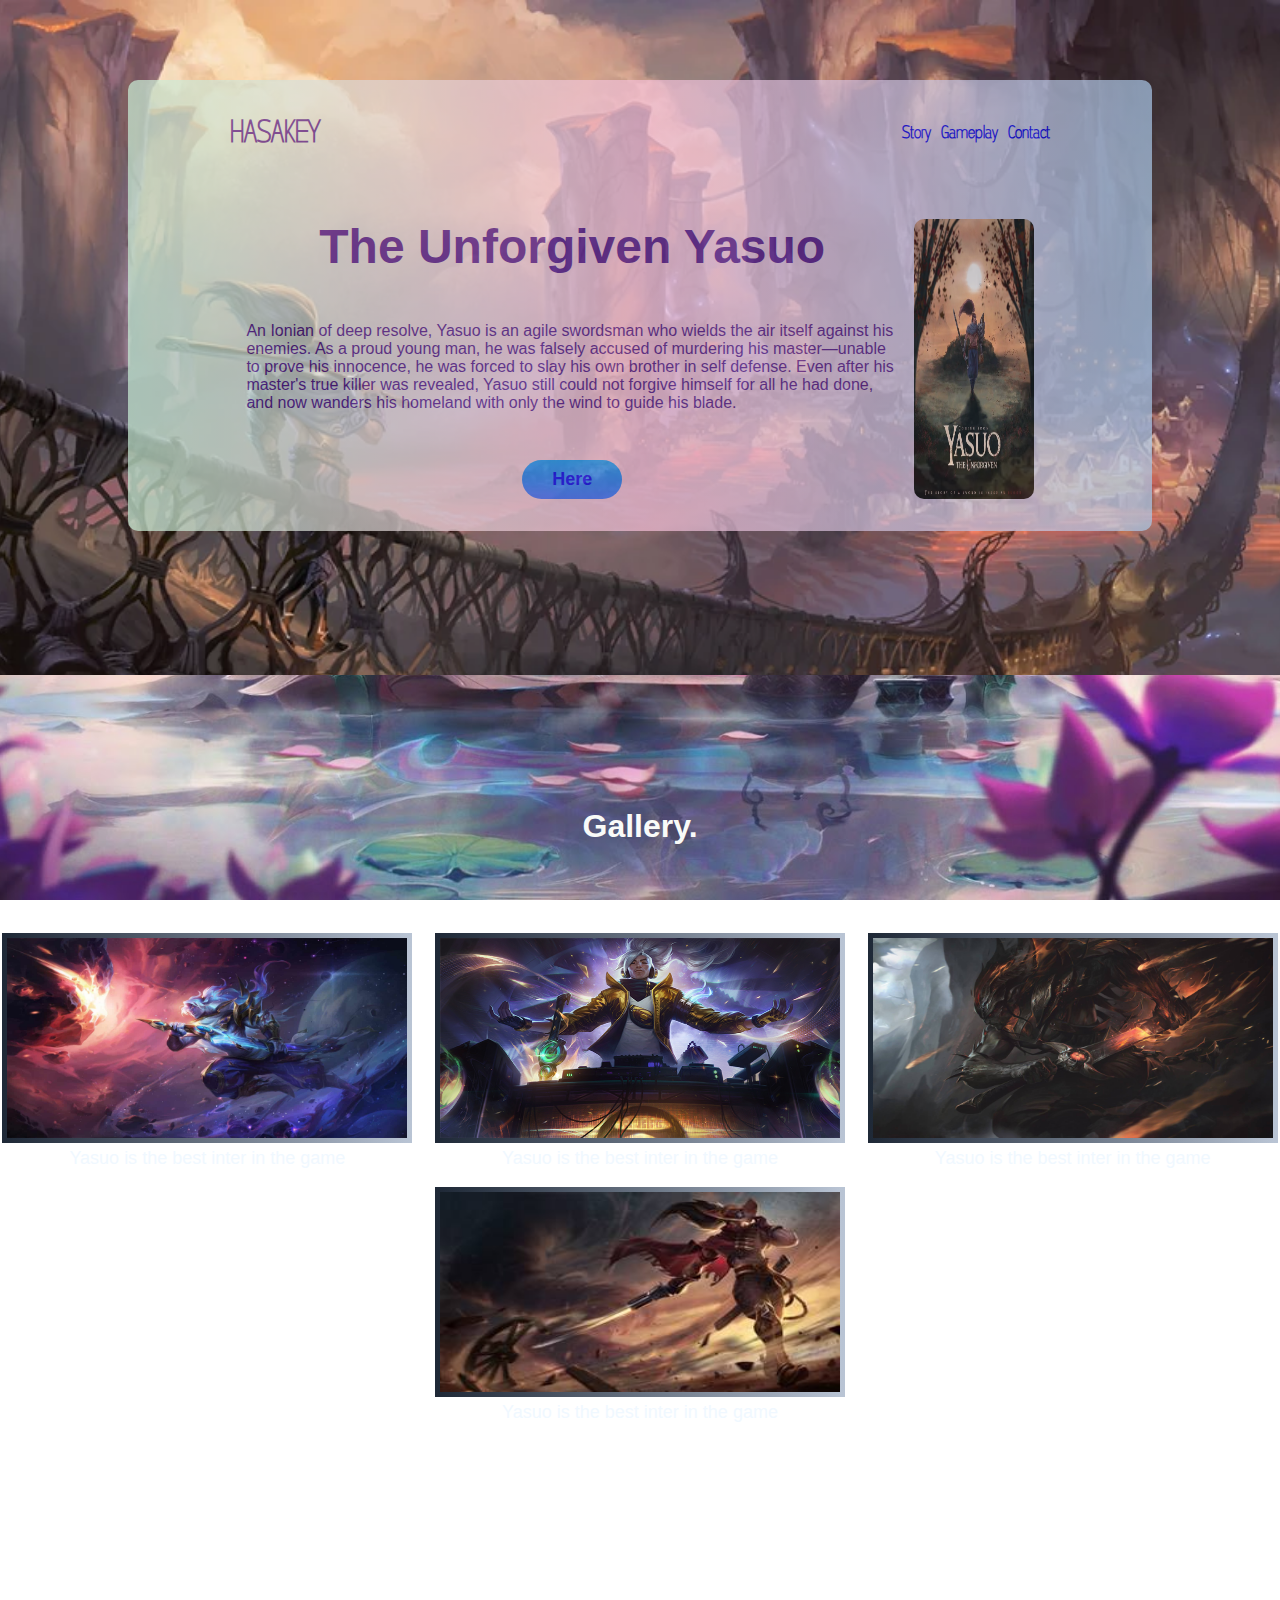
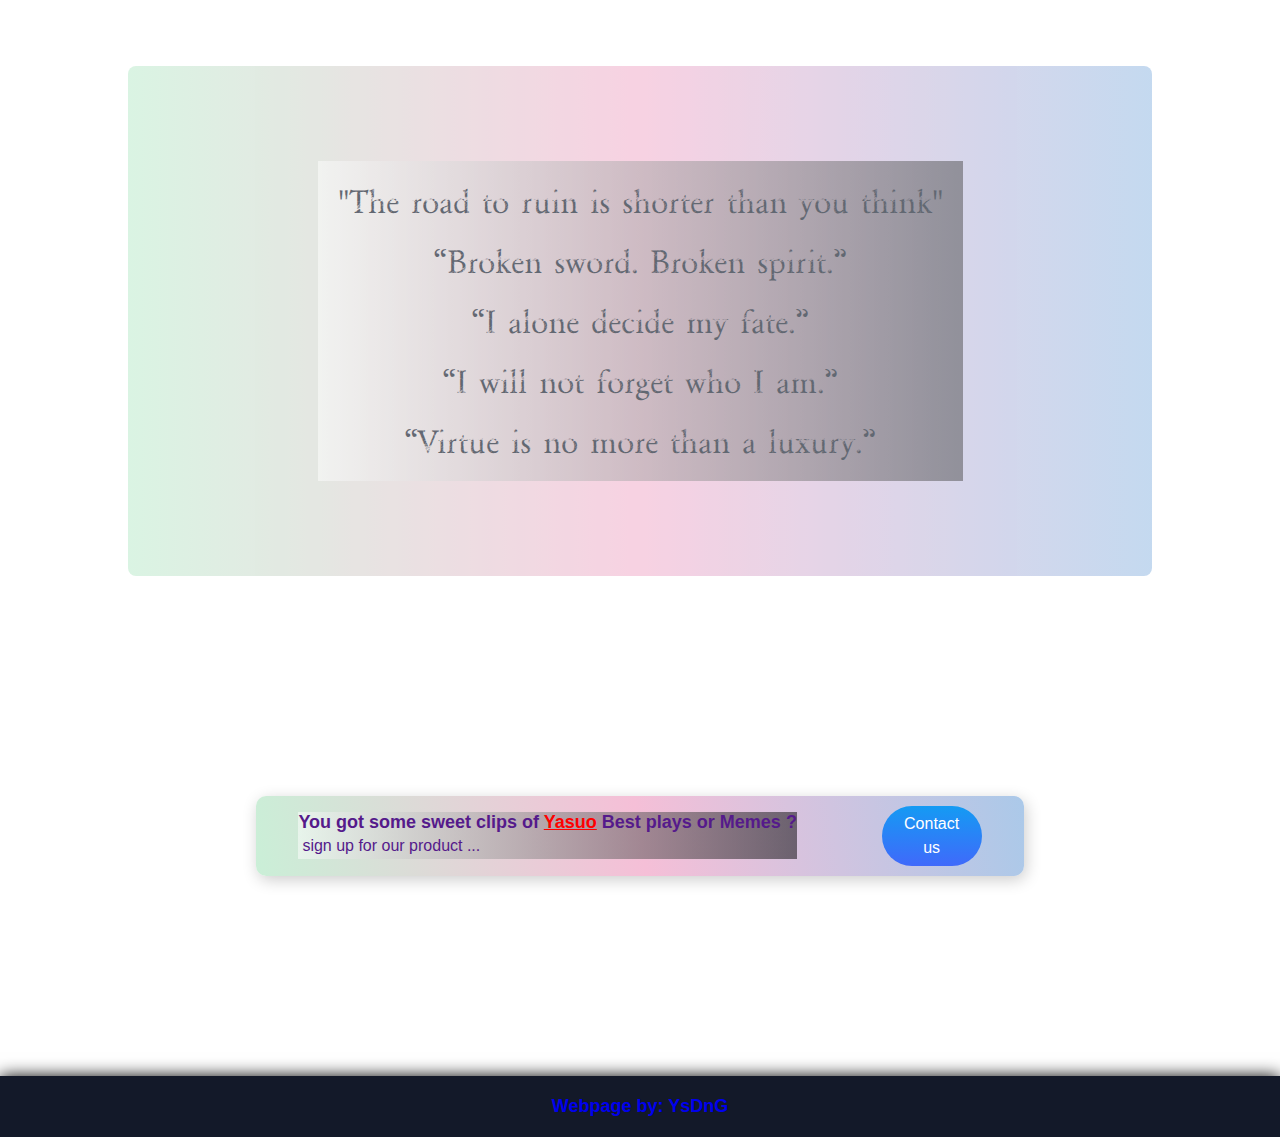
==== index.html @ 49e8eb2d "Create the a page for the best inting champ !  Changes to be committed: 	new file:   Img/006f8wK2gy1" ====
<!DOCTYPE html>
<html lang="eng">
    <head>
        <meta charset="UTF8">
        <title>  HasAKey </title>
        <meta name="viewport" content="width=device-width, initial-scale=1.0"> 
        <link rel="stylesheet" href="style.css">
        <link rel="icon" type="image/png" sizes="16x16" href="./Logo/katana.png">
    </head>
    <body>
        <header>
            <div class="headerTop">
                <h1> HASAKEY </h1>
                <ul>
                    <li><a href="#" class="link"> Story </a></li>
                    <li><a href="#" class="link"> Gameplay</a></li>
                    <li><a href="#" class="link"> Contact</a></li>
                </ul>
            </div>

            <div class="headerContent">
                <div class="section">
                    <h1> The Unforgiven Yasuo</h1>
                    <p> An Ionian of deep resolve, Yasuo is an agile swordsman who wields the air itself against his enemies. As a proud young man, he was falsely accused of murdering his master—unable to prove his innocence, he was forced to slay his own brother in self defense. Even after his master's true killer was revealed, Yasuo still could not forgive himself for all he had done, and now wanders his homeland with only the wind to guide his blade.
                    </p>
                    <button> <a href="https://www.youtube.com/watch?v=GRO9xwdnfjw&ab_channel=K13Entertainment">Here</a> </button>
                </div>
                
                <div class="aside"> 
                    
                    <img class="placeholderImg"src="./Img/placeholder.jpg"/>
                </div>
            </div>

        </header>
            <div class="content-top">
                <h1> Gallery. </h1>
                <div class="content-list">
                    <div class="content-top-img">
                        <img src="./Img/lor-skin-yasuo-cosmique.jpg"/>
                        <p>Yasuo is the best inter in the game</p>
                    </div>
                    <div class="content-top-img">
                        <img src="./Img/riot-games-collab-skin-yasuo-jeu-video-vonguru.webp"/>
                        <p>Yasuo is the best inter in the game</p>
                    </div>
                    <div class="content-top-img">
                        <img src="./Img/yasuo-night.jpg">
                        <p>Yasuo is the best inter in the game</p>
                    </div>
                    <div class="content-top-img">
                        <img src="./Img/Yasuo_1.jpg"/>
                        <p>Yasuo is the best inter in the game</p>
                    </div>
                </div>
            </div>
                <div class="quote">
                    <div class="yasuo-quote"> 
                     <p>"The road to ruin is shorter than you think"</p>
                        <p> “Broken sword. Broken spirit.”</p>
                        <p>“I alone decide my fate.”</p>
                        <p>“I will not forget who I am.”</p>
                        <p>“Virtue is no more than a luxury.”</p>
                    </div>
                    
                </div>

                <div class="content-bot">
                    <div class="content-bot-text">
                        <h3> You got some sweet clips of <span style="text-decoration:underline;font-weight: bold; color: red;">Yasuo</span> Best plays or Memes ?</h3>
                        <p> 
                            sign up for our product ...
                        </p>
                    </div>
                        <button> Contact us </button>
                </div>

            
         
        
    </body>

    <footer>
        <div class="footerLayer">
            <div class="footerLayerBg">
                <a class="footerLayerAuthor" href="https://github.com/YsDnG/Reproduct_page_exercise" target="_blank">
                    Webpage by: YsDnG
                </a>
            </div>
        </div>

    </footer>
</html>
---- style.css ----
@font-face {
    font-family: night;
    src: url("./font/webfontkit-20221012-122135/nightmarepills-bv2w-webfont.woff");
    
}
@font-face {
    font-family: cutive;
    src: url("./font/Cutive/Cutive-Regular.ttf");
}

@font-face {
    font-family: moralist;
    src: url("./font/moralist-sans-cdnfonts/Moralist\ Sans.otf");
}
body{
    min-height: 100vh;
    font-family:Verdana, Geneva, Tahoma, sans-serif;
    margin: 0;
    padding: 0;
    background-position: top;
    background-image: url('./Img/Ionia_LoR_Background');
    background-size: cover;
    object-fit: cover;
    background-attachment: fixed;  
    display: flex;
    flex-direction: column;
    align-items: center;
    z-index: -2;
    color: rgb(85,26,139);
   
}
header{
        margin-bottom: 9em;
        background-image: linear-gradient(90deg, rgb(202, 239, 215) 0%, rgb(245, 191, 215) 50%, rgb(171, 201, 233) 100%);
        width: 80%;
        margin-top: 5em;
        opacity: 0.7;
        border-radius: 10px;
    
}
.placeholderImg
{
    border-radius: 10px;
}

.headerTop
{
    display: flex ;
    flex: 1;
    align-items: center;
    justify-content: space-between;
    padding: 16px 10%;
    font-family: moralist ;
    
}
.headerTop h1 {
    font-size: 32px;
    font-weight: bold;
    
    
}
h3{
    font-size: 18px;
    font-weight:bold;
   
    margin: 0;
    
}
p{
    margin: 0;

}

.headerContent{
    display: flex ;
    gap: 16px;
    padding: 16px 10%;
    margin: 16px;

    }
.headerContent h1{
   
    font-size: 48px;
    font-weight: bold;
    margin: 0;
   
  

}    
.headerContent p{
    margin: 0;
}
.section {
    display: flex;
    flex-direction: column;
    gap: 3em;
    justify-content: center;
    align-items: center;
   
}
.headerContent *{
    flex: auto;
}
.aside{
    display: flex;
    justify-content: center;
   

}
.headerImg{
    width: 100%;
    height: 100%; 
    object-fit: contain;
    

}

ul {
    display: flex;
    gap: 10px;
}

 li{
    list-style-type: none;
}

 a{
    font-size: 18px;
    text-decoration: none;
    font-weight: 700;
}
.headerTop a:hover{
    padding: 10px;
    background-color: aliceblue;
    border: 1px solid black;
    border-radius: 25%
}

    button{
      flex-grow: 0;
      flex-shrink: 0;
      width: 100px;
      align-items: center;
      appearance: none;
      background-color: #2551b8;
      background-image: linear-gradient(1deg, #4F58FD, #149BF3 99%);
      background-size: calc(100% + 20px) calc(100% + 20px);
      border-radius: 100px;
      border-width: 0;
      box-shadow: none;
      box-sizing: border-box;
      color: #FFFFFF;
      cursor: pointer;
      display: inline-flex;
      font-family: CircularStd,sans-serif;
      font-size: 1rem;
      height: auto;
      justify-content: center;
      line-height: 1.5;
      padding: 6px 20px;
      position: relative;
      text-align: center;
      text-decoration: none;
      transition: background-color .2s,background-position .2s;
     
    }
    button:active,
    button:focus {
      outline: none;
    }
    button:hover {
      background-position: -20px -20px;
    }
    button:focus:not(:active) {
      box-shadow: rgba(40, 170, 255, 0.25) 0 0 0 .125em;
    } 

img{
    max-width: 100%;
    max-height: 100%;
}

 .content-top{
    width: 100%;
    display: flex;
    flex-direction: column;
    justify-content: space-between;
    align-items: center;
    gap: 36px;
    display: flex;
    flex-direction: column;
    background-position: top;
    background-image: url('./Img/006f8wK2gy1ggitql5pk0j31ev0u04qs.jpg');
    background-size: cover;
    z-index: -1;
    object-fit: cover;
    background-attachment: fixed;
    margin-bottom: 9em;
    padding: 4.5em;
    color: aliceblue;
    font-size: 18px;

 }
 
 
 .content-list{
    display: flex;
    flex-shrink: 0;
    gap: 1em;
    text-align: center;  
    
    flex-wrap: wrap;
 }
 .content-top-img{
    flex: auto;

 }
 .content-top-img img{
    /* position: relative; */
    width: 400px;
    height: 200px;
    border-style: solid;
    border-image: linear-gradient(  to left, #b9c4d4, #8f9aaa, #677281, #424c5b, #1f2937) 1;
    border-width: 5px;
    border-radius: 5px;
    /* animation: pulseImg 2s infinite; */
 }

 @keyframes pulseImg {

    to{
        box-shadow: 0 0 0 10px red;
    }
 }
 

     

 .content-top h1{
    margin: 20px;
    border-radius: 50%;
    padding: 1em;
    font-size: 32px;
    font-weight: bold;
    color: #f9faf8;

 }

 .quote{
    display: flex;
    text-align: center;
    align-items: center;
    justify-content: center;
    background-image: linear-gradient(90deg, rgb(202, 239, 215) 0%, rgb(245, 191, 215) 50%, rgb(171, 201, 233) 100%);
    opacity: 0.7;
    font-family: night;
    color:#2551b8;
    font-size: 34px; 
    border-radius: 8px;
    margin-bottom: 5em;
    width: 80%;
    height: 15em;
 }
 .yasuo-quote{
    background:linear-gradient(to right ,rgba(255,255,255,0.5),rgba(0,0 ,0,0.5));
 }
 .quote p{
    margin: 20px;
    color: #1f2937;
 }

 .content-bot{
    flex: auto;
    background-image: linear-gradient(80deg, rgb(202, 239, 215) 0%, rgb(245, 191, 215) 50%, rgb(171, 201, 233) 100%);
    width: 60%;
    height: 5em;
    border-radius: 10px;
    margin: 50px;
    display: flex;
    justify-content: space-around;
    align-items: center;
    box-shadow: 2px 4px 16px rgba(0,0,0,.2);
 }
 .content-bot-text{
    background:linear-gradient(to right ,rgba(255,255,255,0.5),rgba(0,0 ,0,0.5));
 }
 .content-bot-text p{
    margin: 4px;
 }

 footer{
    margin-top: 150px;
    width: 100%;
 }

 .footerLayerBg {
    background: rgb(19, 25, 41);
    padding: 1.25em 0;
    box-shadow: 0 0 1em rgb(0 0 0);
    display: flex;
    align-items: center;
    justify-content: center;
    flex-direction: column;
}
footerLayerAuthor {
    color: white;
    text-align: center;
    font-size: 0.8em;
    margin-top: 0.5em;
    font-family: night;
}
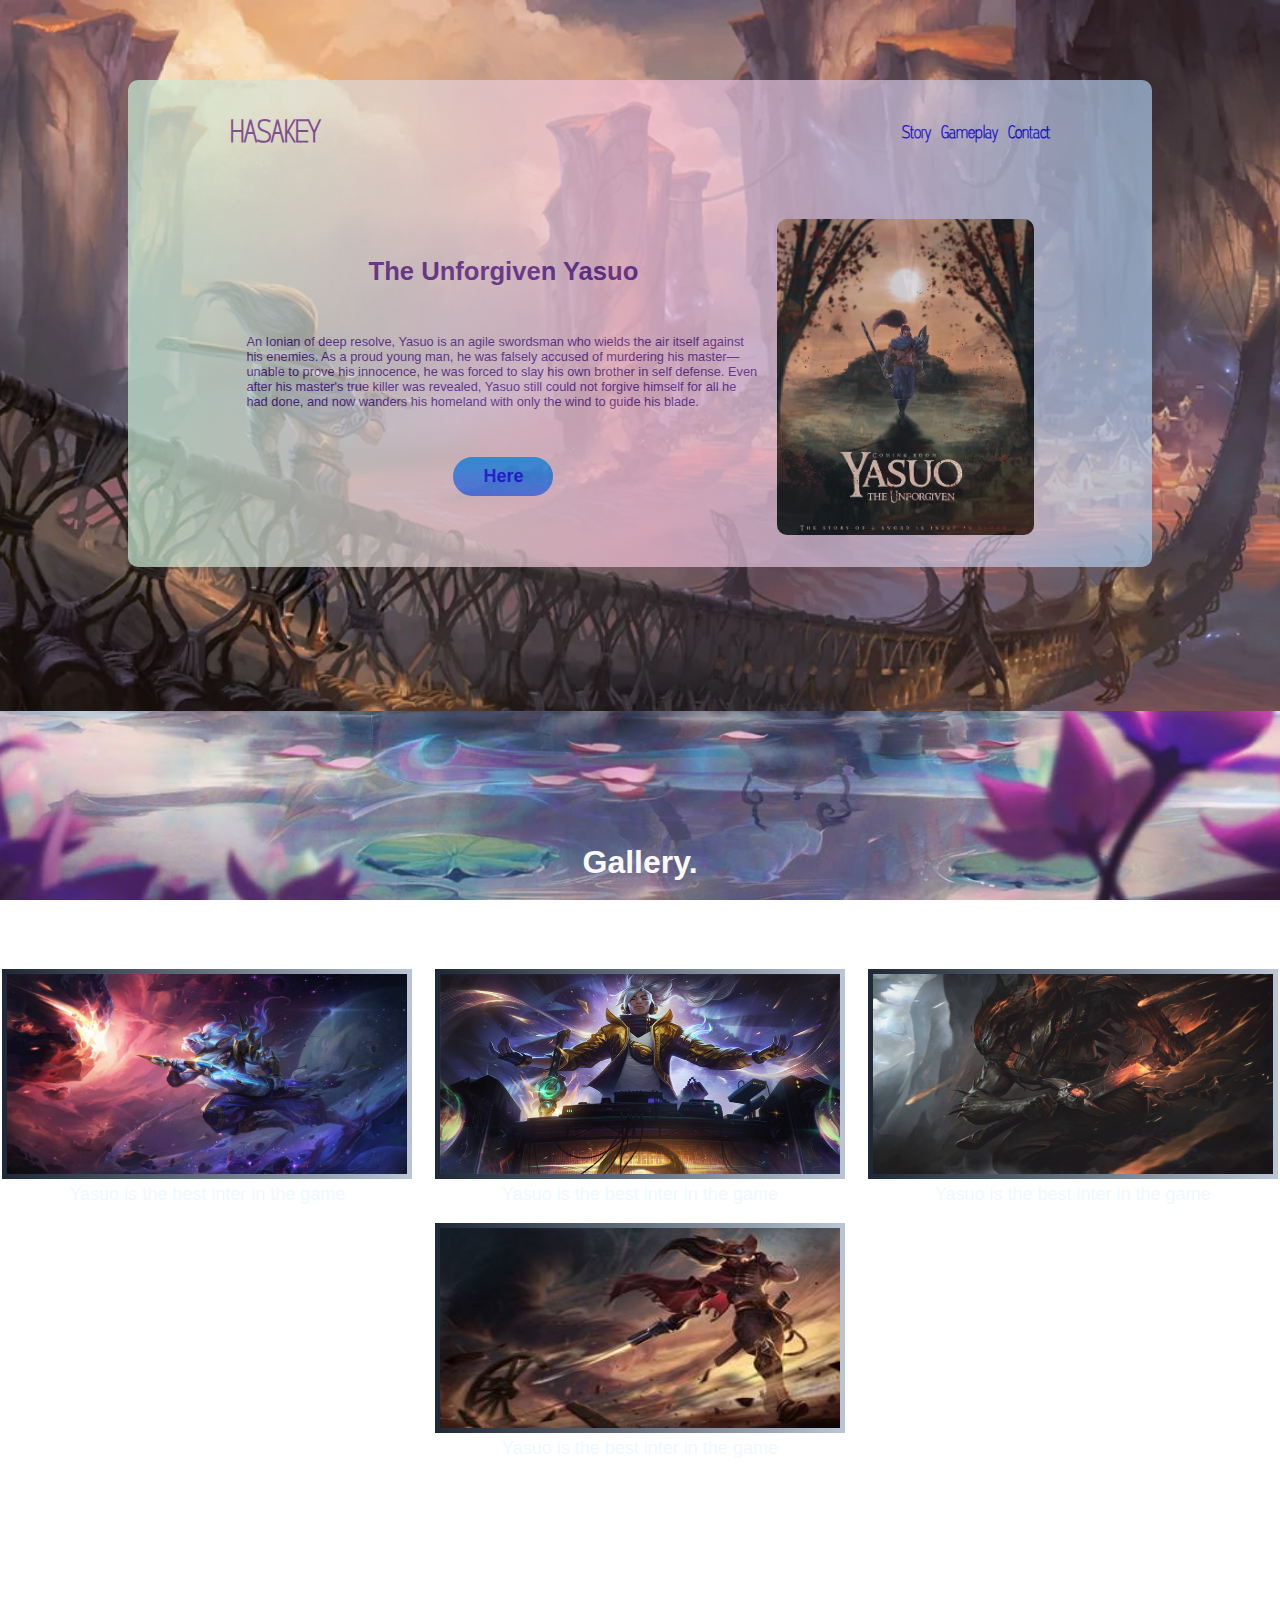
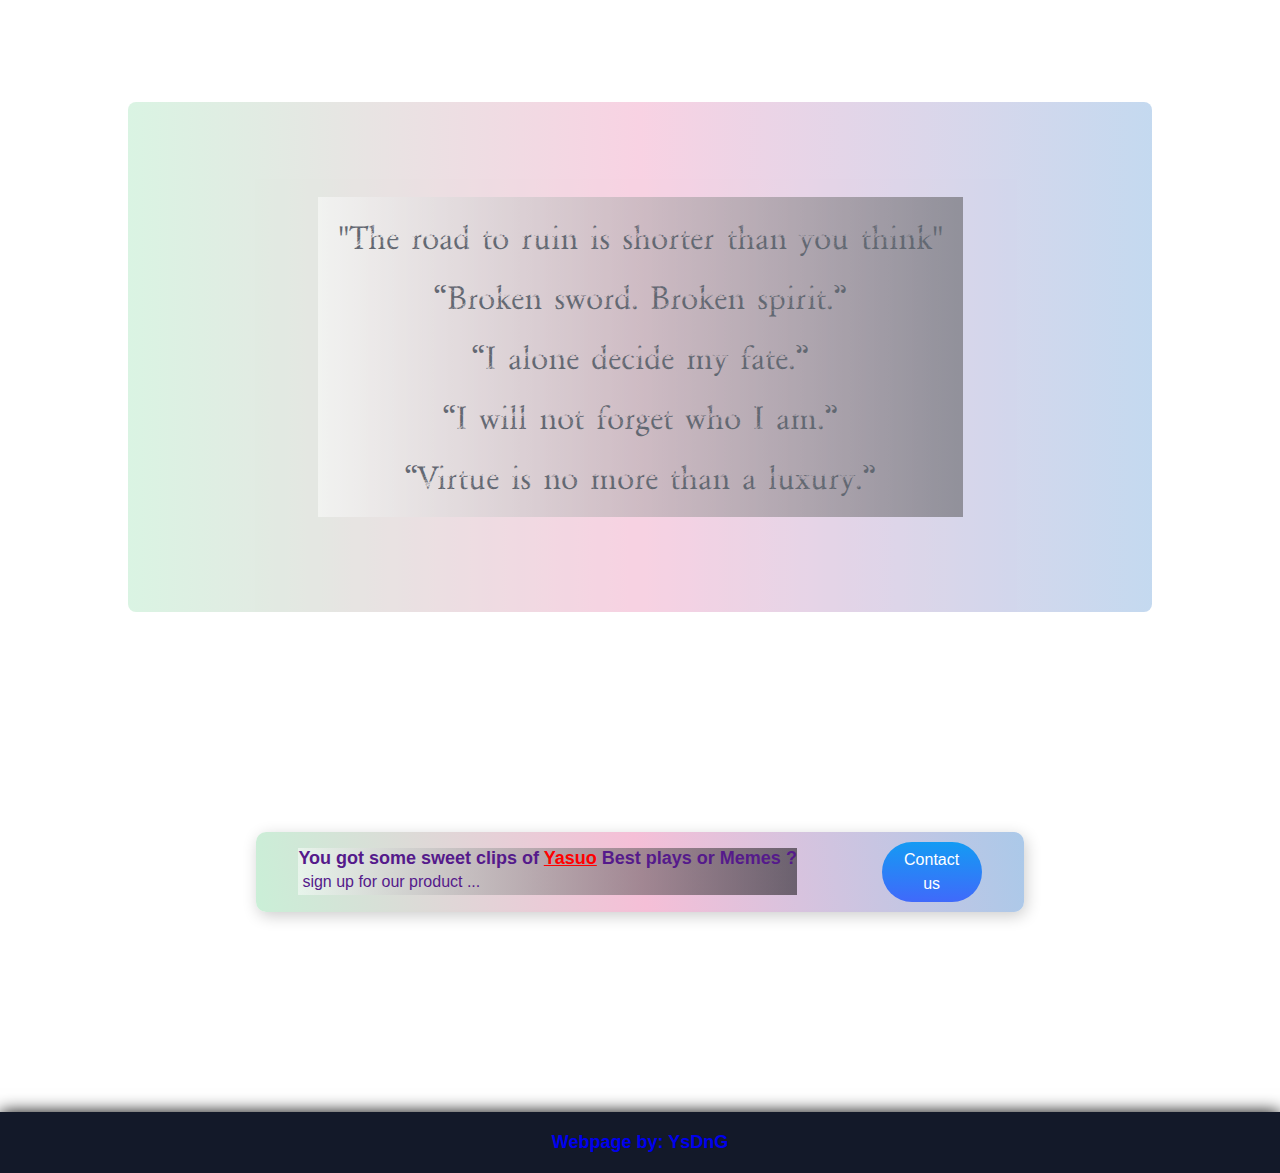
==== commit 56c7cc61: "Make the header text responsive" ====
--- a/index.html
+++ b/index.html
@@ -19,6 +19,7 @@
             </div>
 
             <div class="headerContent">
+                
                 <div class="section">
                     <h1> The Unforgiven Yasuo</h1>
                     <p> An Ionian of deep resolve, Yasuo is an agile swordsman who wields the air itself against his enemies. As a proud young man, he was falsely accused of murdering his master—unable to prove his innocence, he was forced to slay his own brother in self defense. Even after his master's true killer was revealed, Yasuo still could not forgive himself for all he had done, and now wanders his homeland with only the wind to guide his blade.
--- a/style.css
+++ b/style.css
@@ -72,7 +72,7 @@
 }
 
 .headerContent{
-    display: flex ;
+    display: flex;
     gap: 16px;
     padding: 16px 10%;
     margin: 16px;
@@ -80,14 +80,12 @@
     }
 .headerContent h1{
    
-    font-size: 48px;
+    font-size: 2vw;
     font-weight: bold;
     margin: 0;
-   
-  
-
 }    
 .headerContent p{
+    font-size: 1vw;
     margin: 0;
 }
 .section {
@@ -96,13 +94,11 @@
     gap: 3em;
     justify-content: center;
     align-items: center;
-   
-}
-.headerContent *{
-    flex: auto;
+    flex: 2;
 }
 .aside{
     display: flex;
+    flex: 1;
     justify-content: center;
    
 
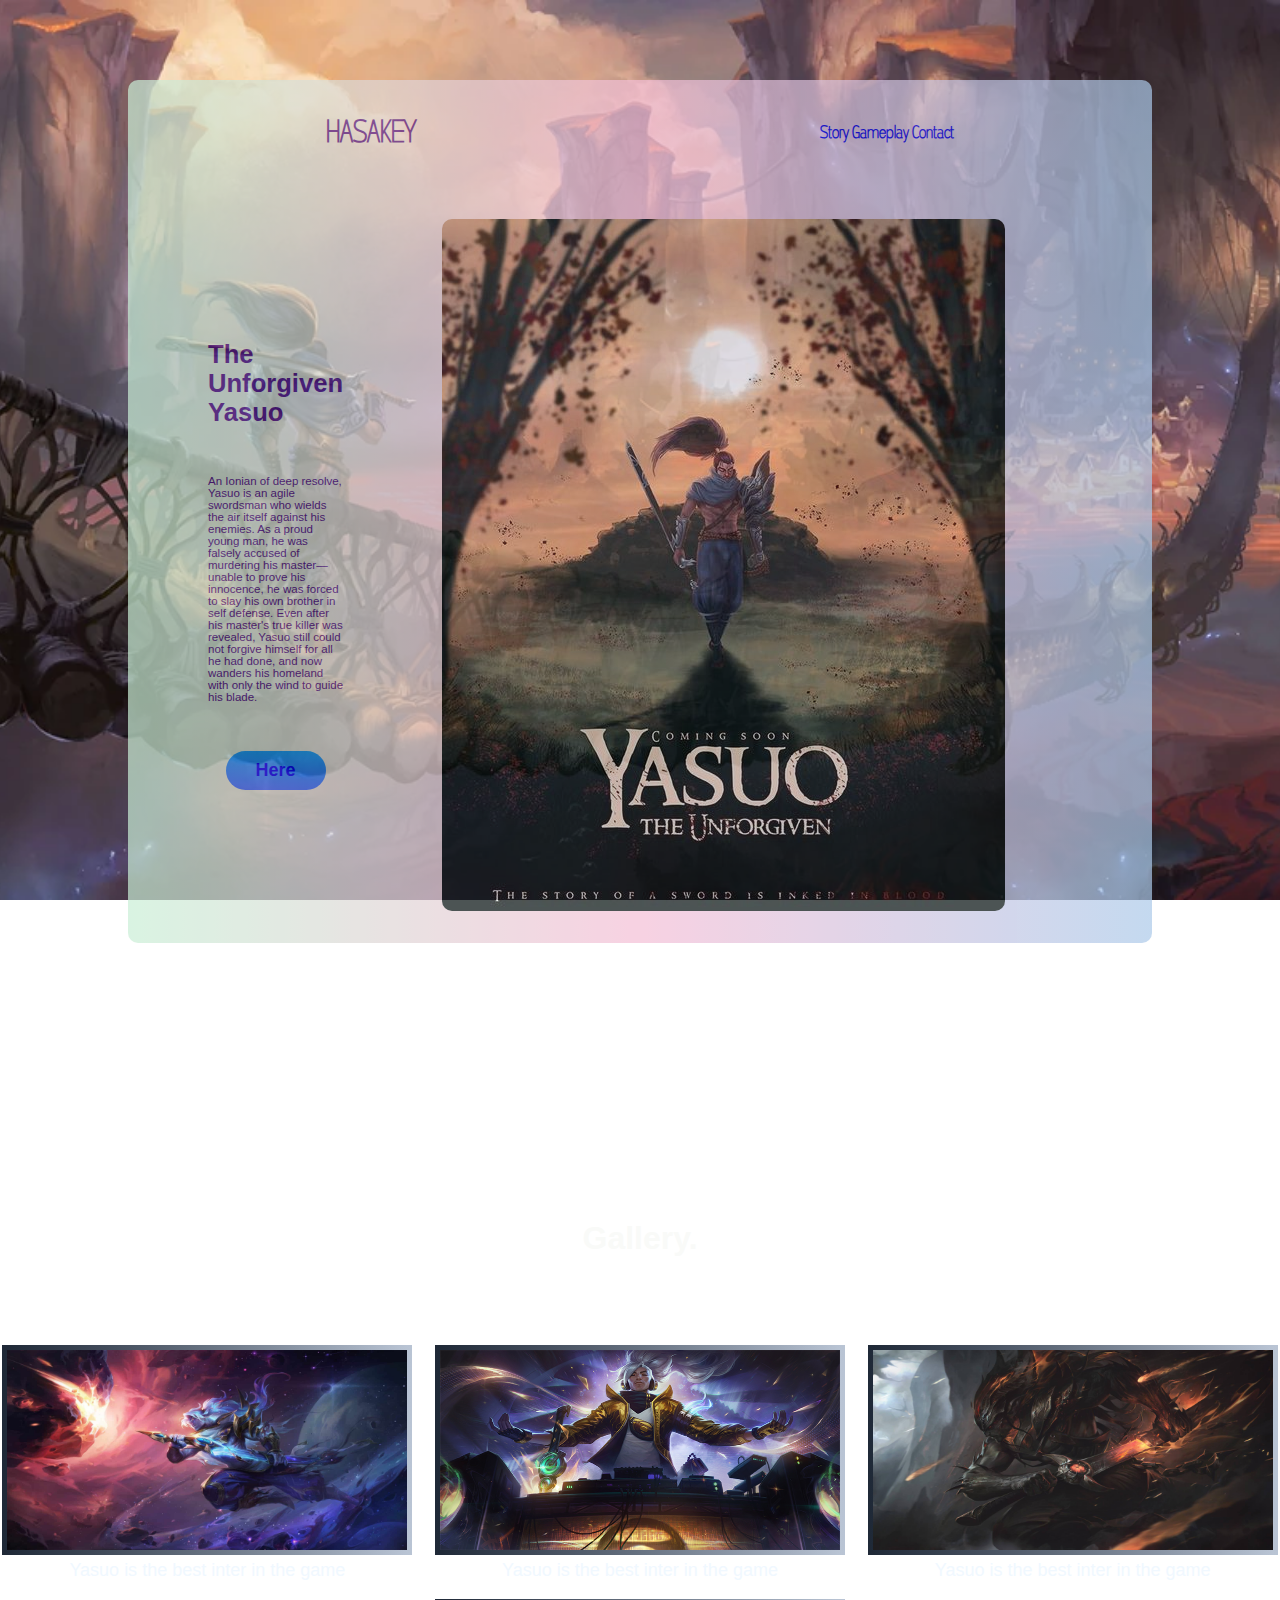
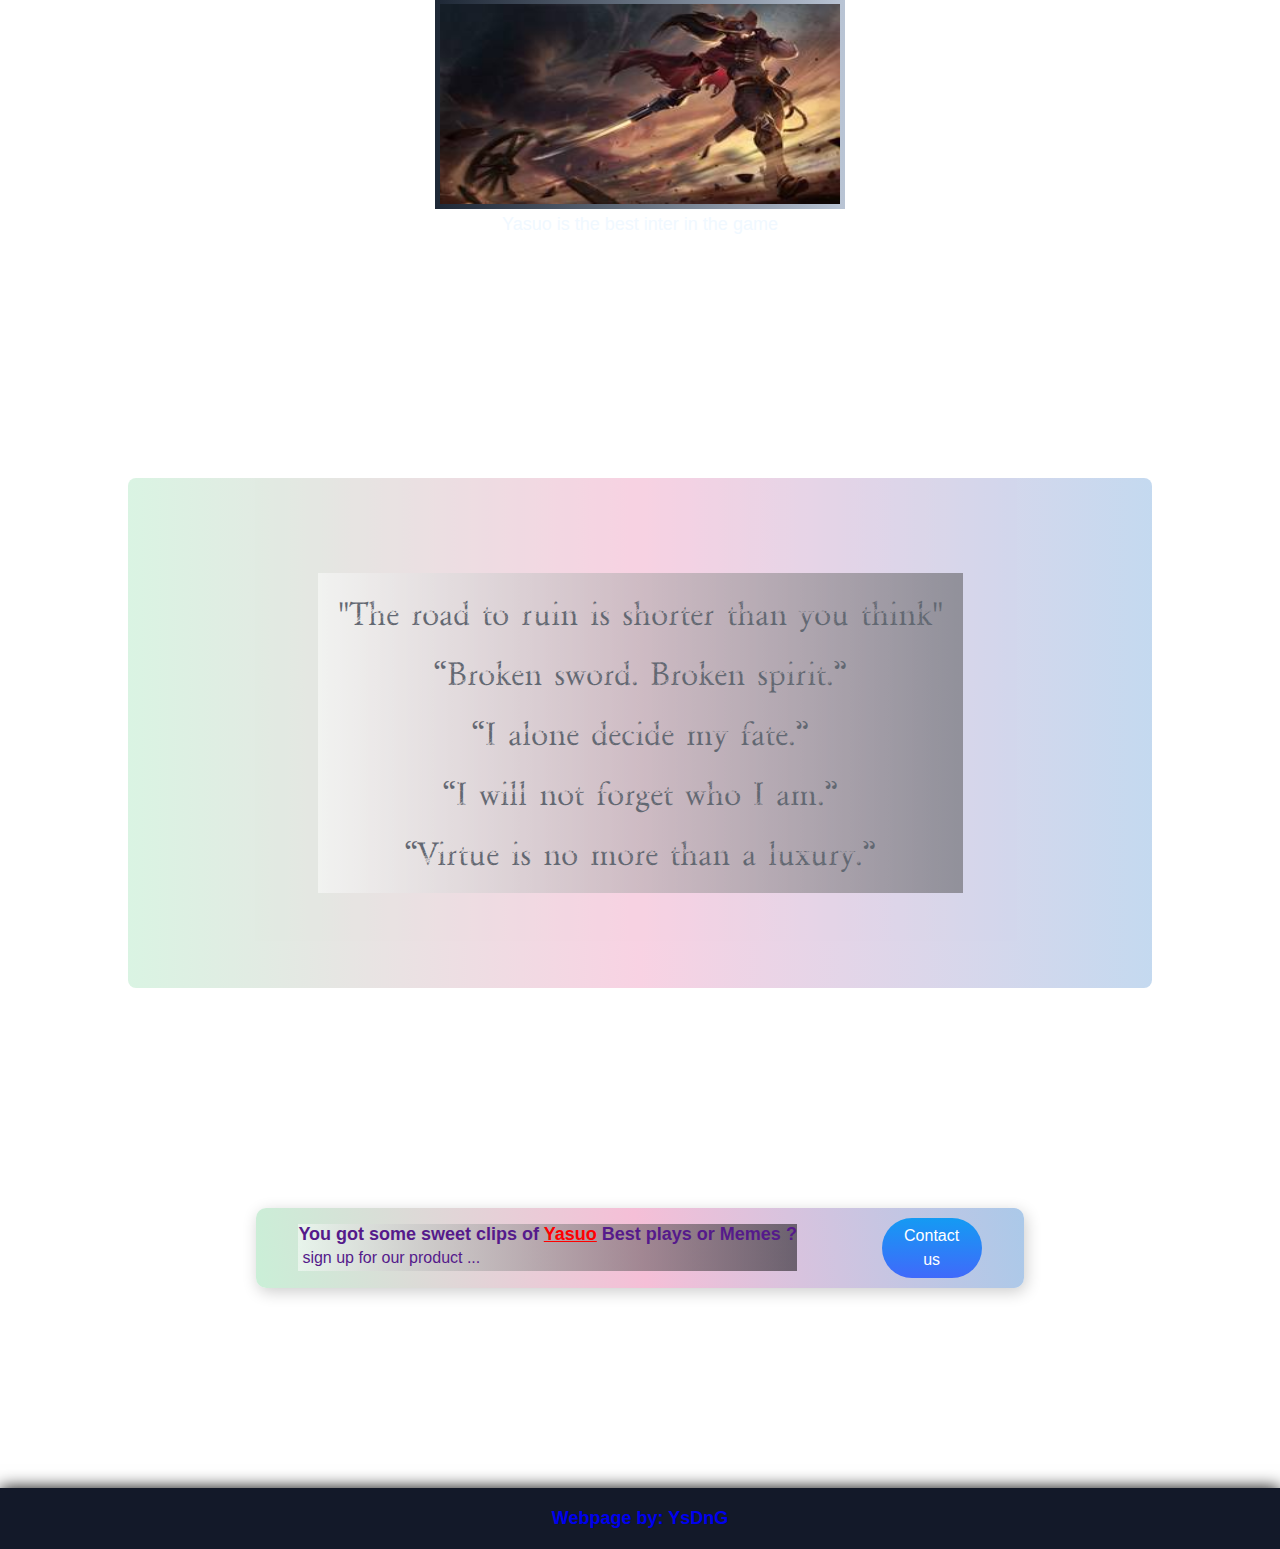
==== commit bb656804: "Change the size of font according to the screen 	modified:   index.html 	modified:   style.css" ====
--- a/index.html
+++ b/index.html
@@ -26,11 +26,11 @@
                     </p>
                     <button> <a href="https://www.youtube.com/watch?v=GRO9xwdnfjw&ab_channel=K13Entertainment">Here</a> </button>
                 </div>
-                
                 <div class="aside"> 
-                    
                     <img class="placeholderImg"src="./Img/placeholder.jpg"/>
                 </div>
+               
+                
             </div>
 
         </header>
--- a/style.css
+++ b/style.css
@@ -27,7 +27,6 @@
     align-items: center;
     z-index: -2;
     color: rgb(85,26,139);
-   
 }
 header{
         margin-bottom: 9em;
@@ -36,7 +35,7 @@
         margin-top: 5em;
         opacity: 0.7;
         border-radius: 10px;
-    
+        overflow: hidden;
 }
 .placeholderImg
 {
@@ -46,13 +45,13 @@
 .headerTop
 {
     display: flex ;
-    flex: 1;
-    align-items: center;
-    justify-content: space-between;
-    padding: 16px 10%;
+    align-items: center;
+    justify-content: space-around;
+    padding: 1em 1em;
     font-family: moralist ;
     
 }
+
 .headerTop h1 {
     font-size: 32px;
     font-weight: bold;
@@ -70,12 +69,10 @@
     margin: 0;
 
 }
-
 .headerContent{
-    display: flex;
-    gap: 16px;
-    padding: 16px 10%;
-    margin: 16px;
+    display: flex; 
+    gap: 2em;
+     padding: 0 5em ; 
 
     }
 .headerContent h1{
@@ -85,7 +82,7 @@
     margin: 0;
 }    
 .headerContent p{
-    font-size: 1vw;
+    font-size: 0.9vw;
     margin: 0;
 }
 .section {
@@ -94,13 +91,14 @@
     gap: 3em;
     justify-content: center;
     align-items: center;
-    flex: 2;
+    flex:1;
 }
 .aside{
     display: flex;
-    flex: 1;
+    width: 50em;
+    flex:0 2 auto;
     justify-content: center;
-   
+    padding: 2em;
 
 }
 .headerImg{
@@ -113,7 +111,7 @@
 
 ul {
     display: flex;
-    gap: 10px;
+    gap: 0.2em;
 }
 
  li{
@@ -306,6 +304,26 @@
     font-family: night;
 }
 
+@media only screen and (max-width: 750px){
+  
+    .headerContent , .headerTop{
+        flex-wrap: wrap;
+    }
+    button{
+        width: 1em;
+        height: 1em;
+    }
+    a{
+        font-size: 0.5em;
+    }
+   
+    .section{
+        flex-shrink: 1;
+    }
+
+
+}
+
  
     
 
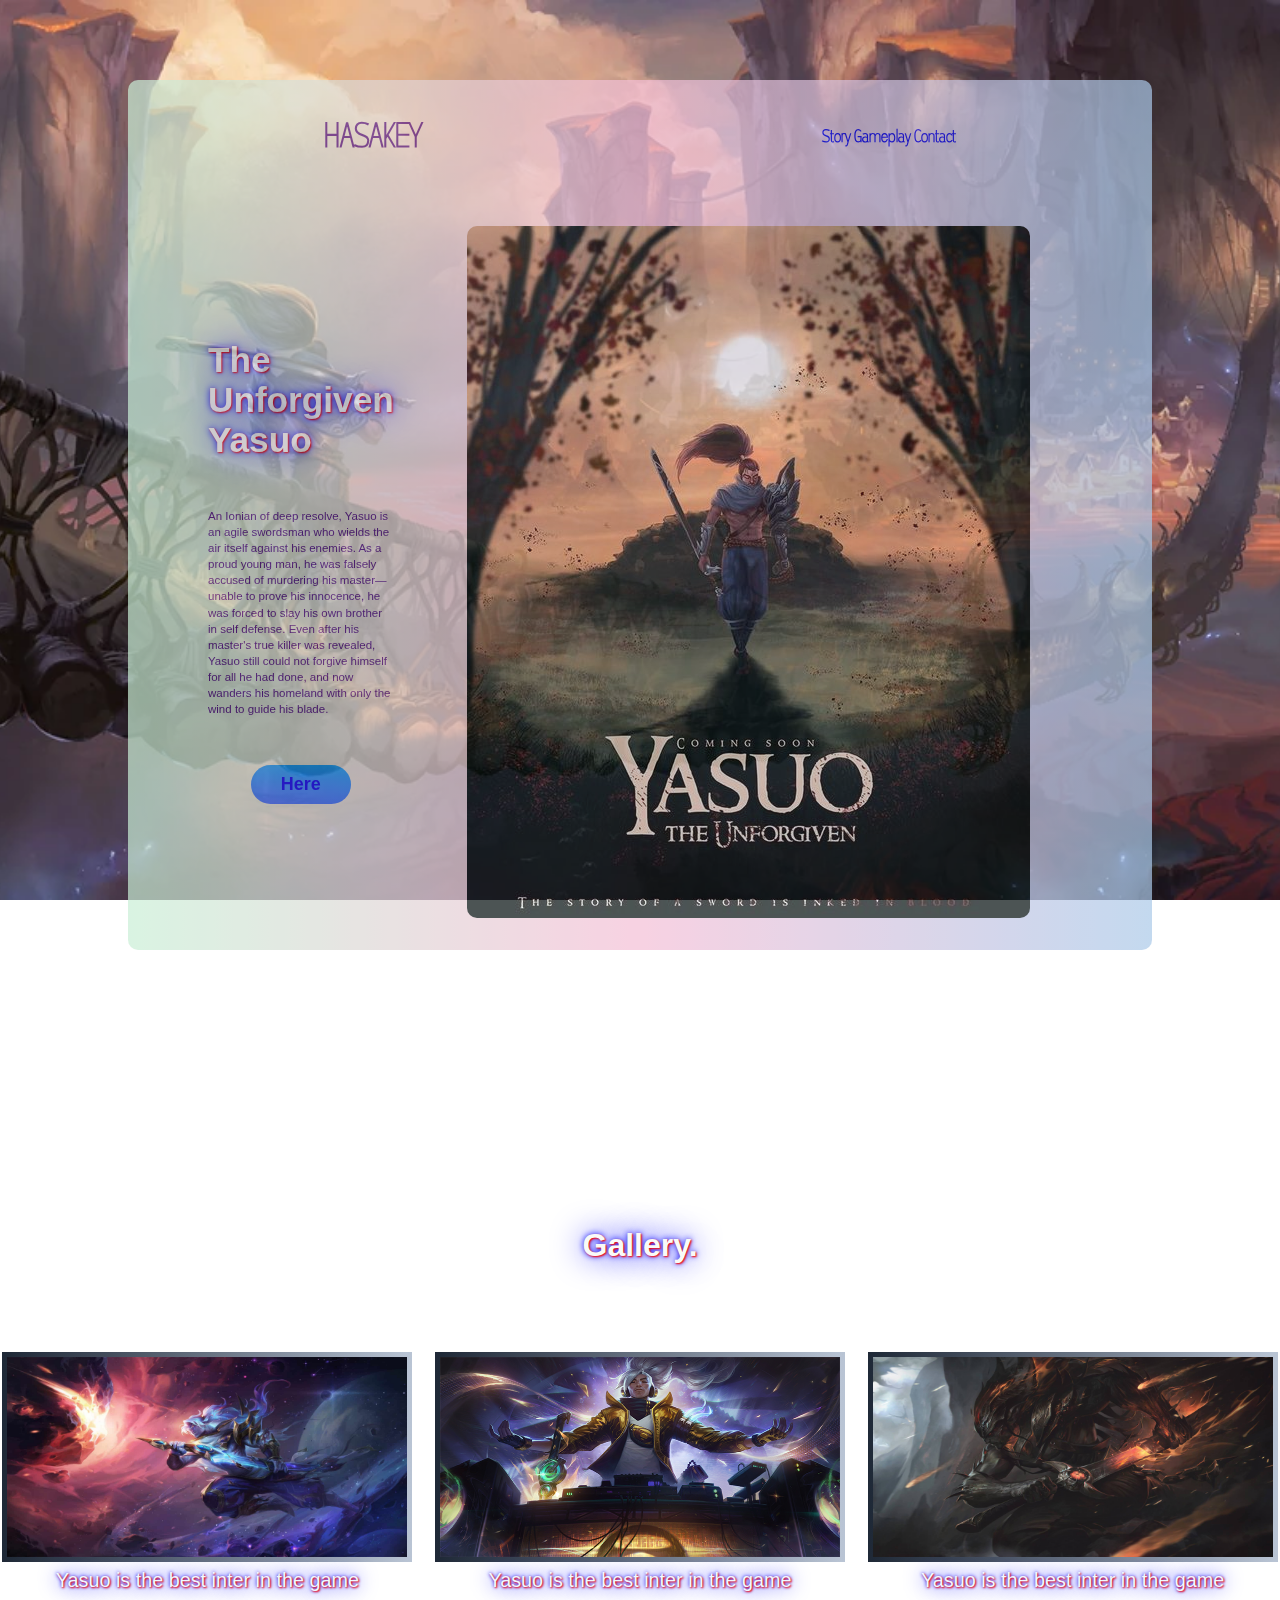
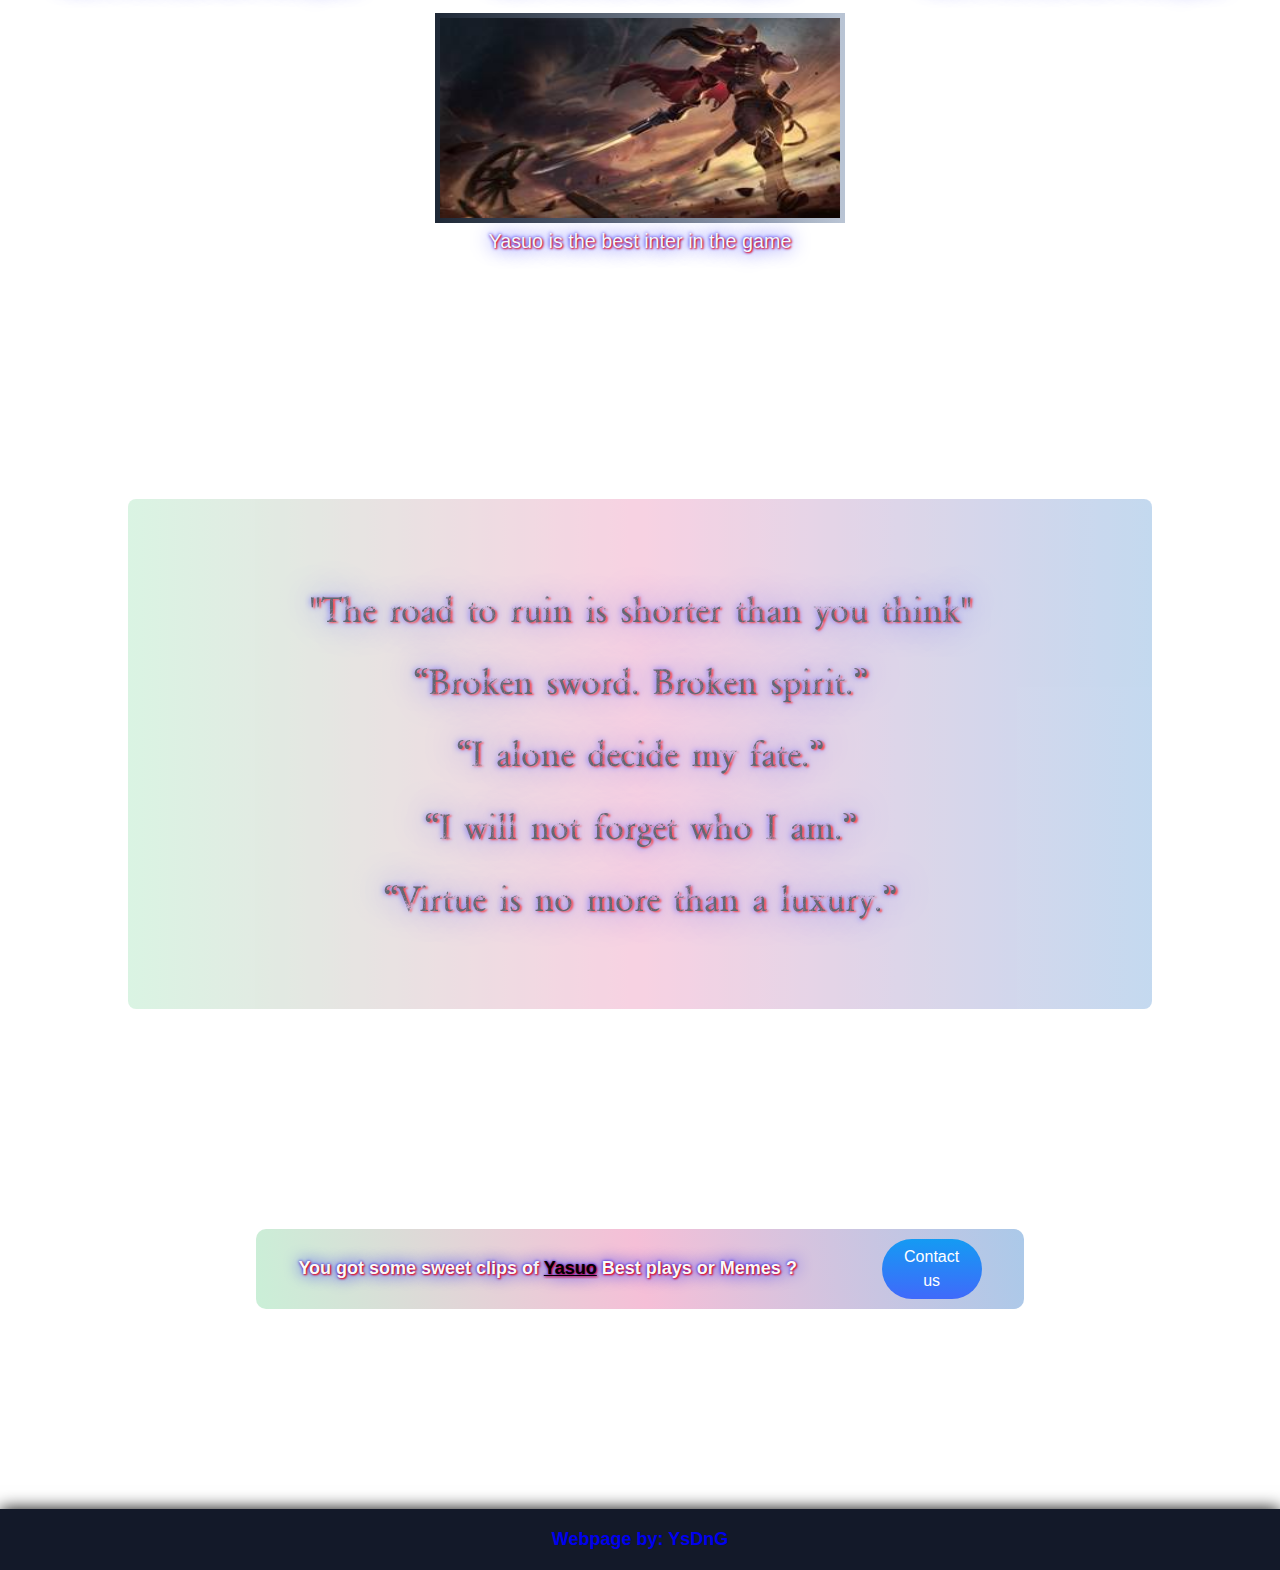
==== commit fd0bb4ad: "Mobile responsive" ====
--- a/index.html
+++ b/index.html
@@ -68,10 +68,7 @@
 
                 <div class="content-bot">
                     <div class="content-bot-text">
-                        <h3> You got some sweet clips of <span style="text-decoration:underline;font-weight: bold; color: red;">Yasuo</span> Best plays or Memes ?</h3>
-                        <p> 
-                            sign up for our product ...
-                        </p>
+                        <h3> You got some sweet clips of <span style="text-decoration:underline;font-weight: bold; color: black;">Yasuo</span> Best plays or Memes ?</h3>
                     </div>
                         <button> Contact us </button>
                 </div>
--- a/style.css
+++ b/style.css
@@ -12,7 +12,9 @@
     font-family: moralist;
     src: url("./font/moralist-sans-cdnfonts/Moralist\ Sans.otf");
 }
+
 body{
+    min-width: 100%;
     min-height: 100vh;
     font-family:Verdana, Geneva, Tahoma, sans-serif;
     margin: 0;
@@ -25,6 +27,7 @@
     display: flex;
     flex-direction: column;
     align-items: center;
+    justify-content: center;
     z-index: -2;
     color: rgb(85,26,139);
 }
@@ -45,6 +48,7 @@
 .headerTop
 {
     display: flex ;
+    flex-direction: row;
     align-items: center;
     justify-content: space-around;
     padding: 1em 1em;
@@ -53,7 +57,7 @@
 }
 
 .headerTop h1 {
-    font-size: 32px;
+    font-size: 2.2em;
     font-weight: bold;
     
     
@@ -61,12 +65,14 @@
 h3{
     font-size: 18px;
     font-weight:bold;
-   
     margin: 0;
     
 }
 p{
-    margin: 0;
+        margin-top: 1em;
+        font-size: 1.1em;
+        line-height: 1.4em;
+        margin: 0;
 
 }
 .headerContent{
@@ -76,9 +82,9 @@
 
     }
 .headerContent h1{
-   
-    font-size: 2vw;
-    font-weight: bold;
+    color: #f9faf8;
+    text-shadow: 1px 1px 2px red, 0 0 1em blue, 0 0 0.2em blue;
+    font-size: 2.2em;
     margin: 0;
 }    
 .headerContent p{
@@ -96,8 +102,9 @@
 .aside{
     display: flex;
     width: 50em;
-    flex:0 2 auto;
-    justify-content: center;
+    display:flex ;
+    flex-direction: column;
+    align-items: center;
     padding: 2em;
 
 }
@@ -111,7 +118,7 @@
 
 ul {
     display: flex;
-    gap: 0.2em;
+    gap: 0.2em;rgb(85,26,139);
 }
 
  li{
@@ -178,7 +185,7 @@
     width: 100%;
     display: flex;
     flex-direction: column;
-    justify-content: space-between;
+    justify-content: center;
     align-items: center;
     gap: 36px;
     display: flex;
@@ -186,7 +193,7 @@
     background-position: top;
     background-image: url('./Img/006f8wK2gy1ggitql5pk0j31ev0u04qs.jpg');
     background-size: cover;
-    z-index: -1;
+    z-index: -2;
     object-fit: cover;
     background-attachment: fixed;
     margin-bottom: 9em;
@@ -199,11 +206,15 @@
  
  .content-list{
     display: flex;
+    justify-content: center;
+    align-items: center;
     flex-shrink: 0;
     gap: 1em;
     text-align: center;  
-    
     flex-wrap: wrap;
+ }
+ .content-list p{
+    text-shadow: 1px 1px 2px red, 0 0 1em blue, 0 0 0.2em blue;0 0);
  }
  .content-top-img{
     flex: auto;
@@ -237,6 +248,7 @@
     font-size: 32px;
     font-weight: bold;
     color: #f9faf8;
+    text-shadow: 1px 1px 2px red, 0 0 1em blue, 0 0 0.2em blue;
 
  }
 
@@ -256,7 +268,7 @@
     height: 15em;
  }
  .yasuo-quote{
-    background:linear-gradient(to right ,rgba(255,255,255,0.5),rgba(0,0 ,0,0.5));
+    text-shadow: 2px 1px 2px red, 0 0 1em blue, 0 0 0.2em blue;
  }
  .quote p{
     margin: 20px;
@@ -273,10 +285,12 @@
     display: flex;
     justify-content: space-around;
     align-items: center;
-    box-shadow: 2px 4px 16px rgba(0,0,0,.2);
+    color: #f9faf8;
  }
  .content-bot-text{
-    background:linear-gradient(to right ,rgba(255,255,255,0.5),rgba(0,0 ,0,0.5));
+    text-shadow: 1px 1px 2px red, 0 0 1em blue, 0 0 0.2em blue;
+
+    
  }
  .content-bot-text p{
     margin: 4px;
@@ -305,9 +319,21 @@
 }
 
 @media only screen and (max-width: 750px){
+
+
   
-    .headerContent , .headerTop{
-        flex-wrap: wrap;
+    .headerContent {
+        flex-direction: column;
+        justify-content: center;
+        align-items: center;
+        
+    }
+
+    .section{
+        width: 65vm;
+    }
+    .aside img{
+       width: 60vw;
     }
     button{
         width: 1em;
@@ -316,11 +342,15 @@
     a{
         font-size: 0.5em;
     }
-   
     .section{
-        flex-shrink: 1;
-    }
-
+        margin-top: 4em;
+    }
+    .section p {
+        margin-top: 1em;
+        font-size: 1.1em;
+        line-height: 1.4em;
+        text-align: justify;
+    }
 
 }
 
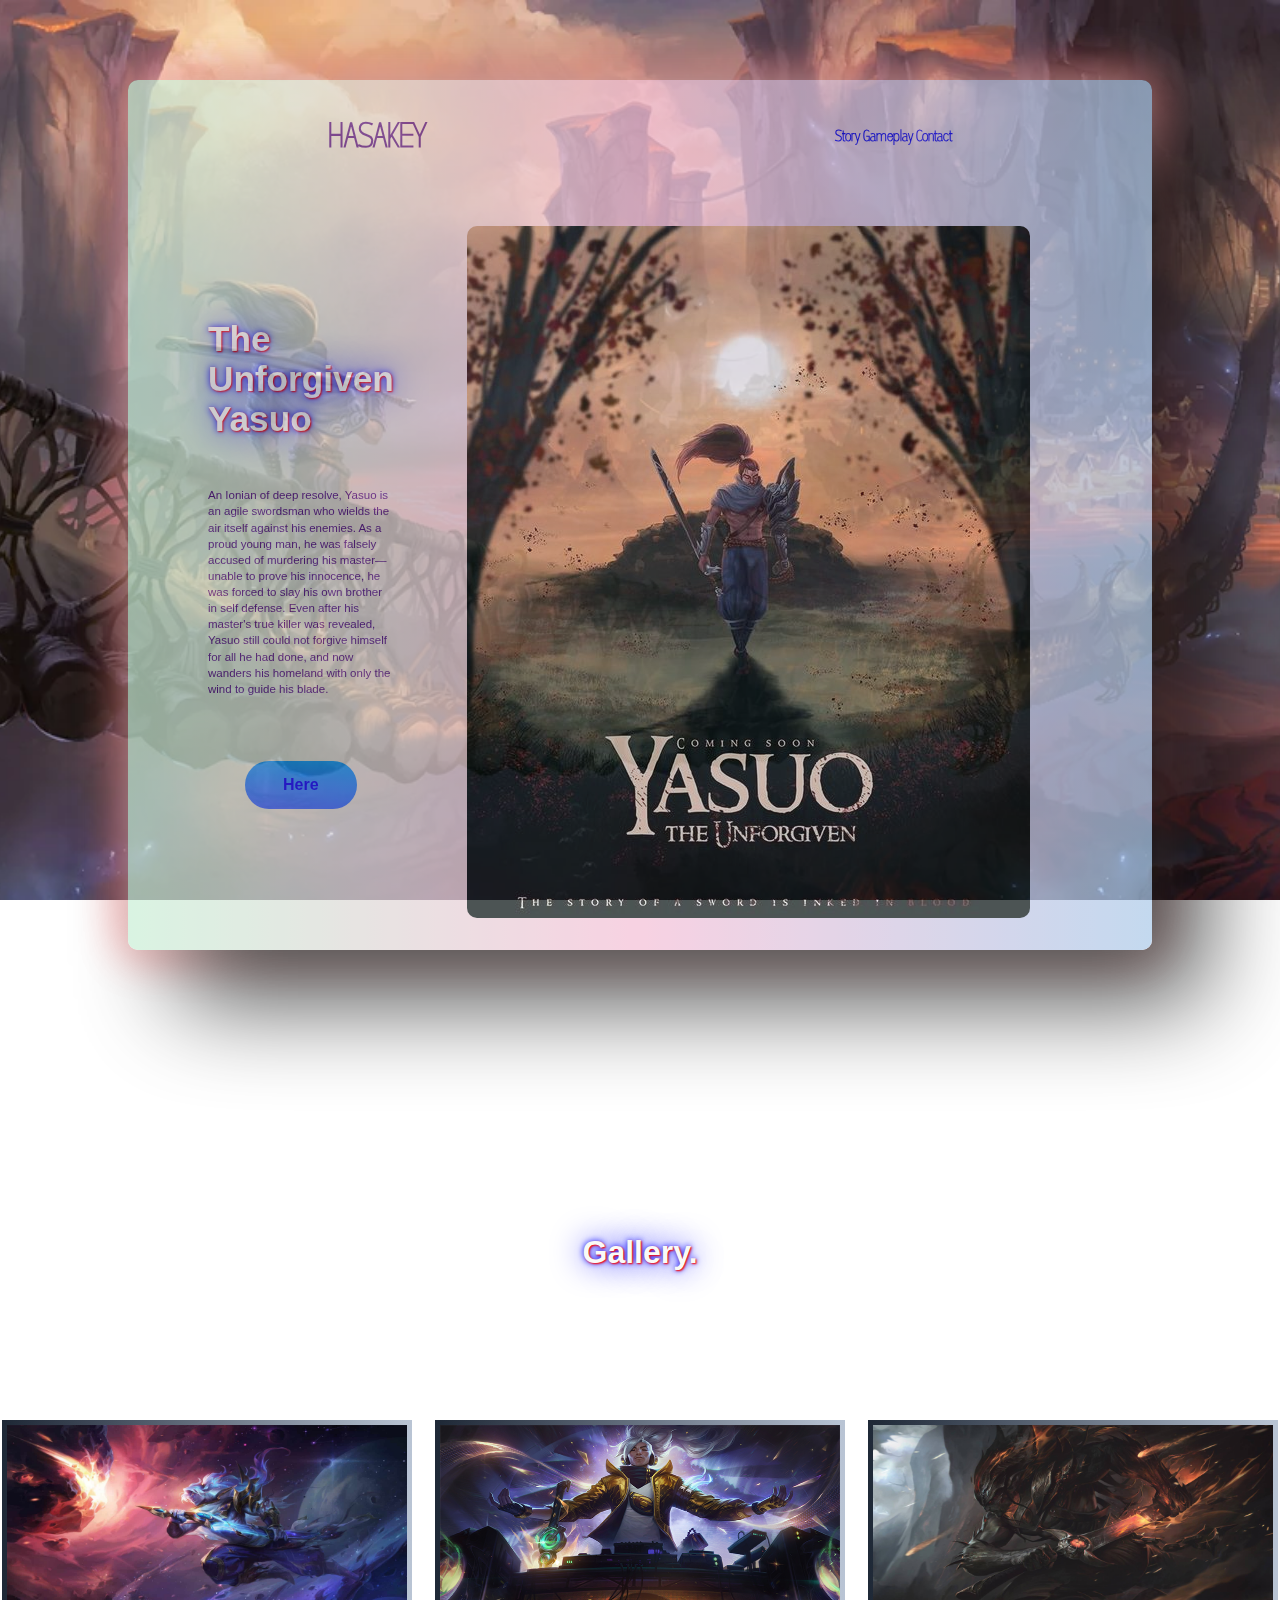
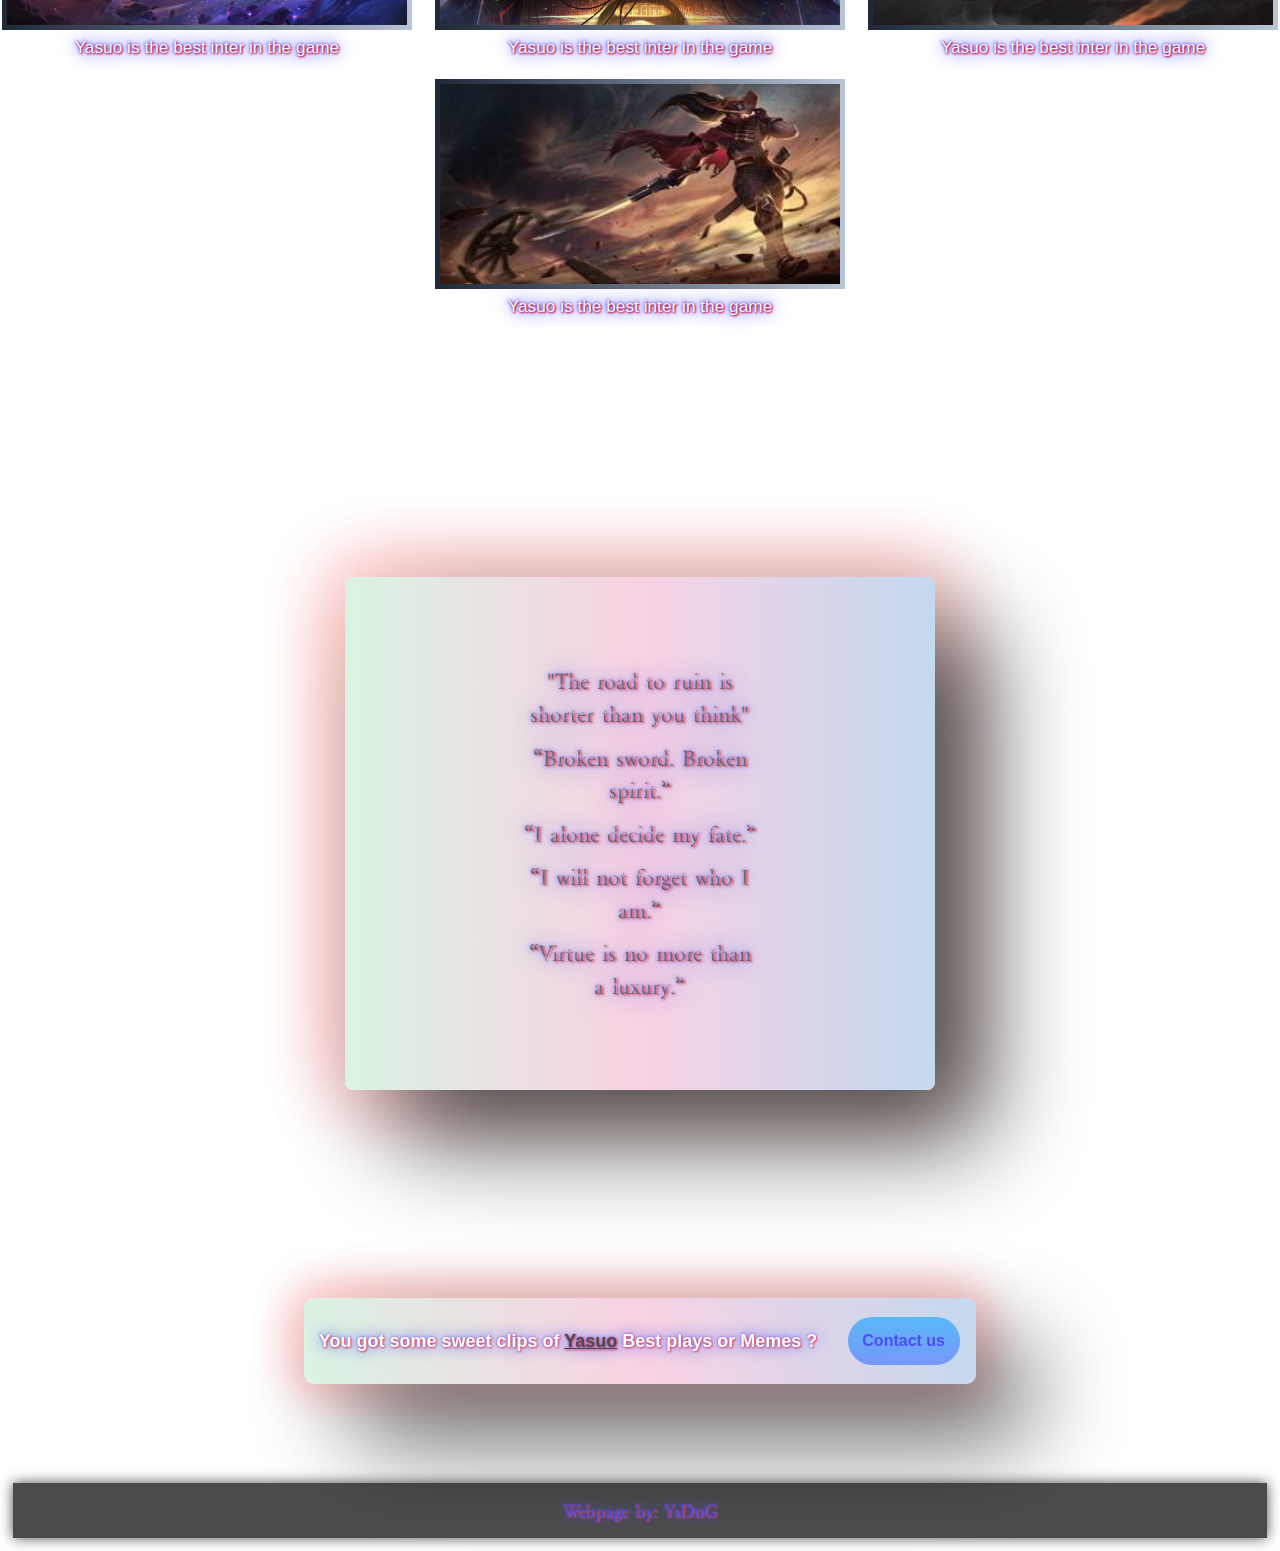
==== commit b1d8808d: "Mobile responsive test 2  Changes to be committed: 	modified:   index.html 	modified:   style.css" ====
--- a/index.html
+++ b/index.html
@@ -70,22 +70,22 @@
                     <div class="content-bot-text">
                         <h3> You got some sweet clips of <span style="text-decoration:underline;font-weight: bold; color: black;">Yasuo</span> Best plays or Memes ?</h3>
                     </div>
-                        <button> Contact us </button>
+                    <button> <a href="https://www.youtube.com/watch?v=GRO9xwdnfjw&ab_channel=K13Entertainment">Contact us </button>
                 </div>
 
             
-         
+                <footer>
+                    
+                        <div class="footer">
+                            <a href="https://github.com/YsDnG/Reproduct_page_exercise" target="_blank">
+                                Webpage by: YsDnG
+                            </a>
+                        </div>
+                    </div>
+            
+                </footer>
         
     </body>
 
-    <footer>
-        <div class="footerLayer">
-            <div class="footerLayerBg">
-                <a class="footerLayerAuthor" href="https://github.com/YsDnG/Reproduct_page_exercise" target="_blank">
-                    Webpage by: YsDnG
-                </a>
-            </div>
-        </div>
-
-    </footer>
+ 
 </html>--- a/style.css
+++ b/style.css
@@ -14,8 +14,7 @@
 }
 
 body{
-    min-width: 100%;
-    min-height: 100vh;
+    width: 100%;
     font-family:Verdana, Geneva, Tahoma, sans-serif;
     margin: 0;
     padding: 0;
@@ -27,8 +26,6 @@
     display: flex;
     flex-direction: column;
     align-items: center;
-    justify-content: center;
-    z-index: -2;
     color: rgb(85,26,139);
 }
 header{
@@ -39,6 +36,7 @@
         opacity: 0.7;
         border-radius: 10px;
         overflow: hidden;
+        box-shadow: 50px 50px 100px black, 0 0 3em white, 0 0 3em red;
 }
 .placeholderImg
 {
@@ -59,7 +57,6 @@
 .headerTop h1 {
     font-size: 2.2em;
     font-weight: bold;
-    
     
 }
 h3{
@@ -118,7 +115,8 @@
 
 ul {
     display: flex;
-    gap: 0.2em;rgb(85,26,139);
+    gap: 0.2em;
+    color :rgb(85,26,139);
 }
 
  li{
@@ -126,21 +124,33 @@
 }
 
  a{
-    font-size: 18px;
+    font-size: 1em;
     text-decoration: none;
     font-weight: 700;
 }
-.headerTop a:hover{
-    padding: 10px;
+ .headerTop a:hover{
+    padding: 1em;
     background-color: aliceblue;
     border: 1px solid black;
     border-radius: 25%
 }
+.footer a {
+    font-size: 1.5em;
+}
+.footer a:hover{
+    background-image: linear-gradient(90deg, rgb(202, 239, 215) 0%, rgb(245, 191, 215) 50%, rgb(171, 201, 233) 100%);
+    border: 1px solid black;
+    
+    padding: 0 1em;
+
+}
 
     button{
+      padding: 1.25em 0;
       flex-grow: 0;
       flex-shrink: 0;
-      width: 100px;
+      width: 7em;
+      height: 1em;
       align-items: center;
       appearance: none;
       background-color: #2551b8;
@@ -154,15 +164,16 @@
       cursor: pointer;
       display: inline-flex;
       font-family: CircularStd,sans-serif;
-      font-size: 1rem;
+      font-size: 1em;
       height: auto;
       justify-content: center;
-      line-height: 1.5;
-      padding: 6px 20px;
+      line-height: 0.5em;
+      
       position: relative;
       text-align: center;
       text-decoration: none;
       transition: background-color .2s,background-position .2s;
+      margin: 1em;
      
     }
     button:active,
@@ -183,11 +194,12 @@
 
  .content-top{
     width: 100%;
+    flex-shrink: 0;
     display: flex;
     flex-direction: column;
     justify-content: center;
     align-items: center;
-    gap: 36px;
+    gap: 5em;
     display: flex;
     flex-direction: column;
     background-position: top;
@@ -199,42 +211,41 @@
     margin-bottom: 9em;
     padding: 4.5em;
     color: aliceblue;
-    font-size: 18px;
+    font-size: 1.2em;
 
  }
  
  
  .content-list{
     display: flex;
-    justify-content: center;
-    align-items: center;
     flex-shrink: 0;
     gap: 1em;
     text-align: center;  
     flex-wrap: wrap;
+    
  }
  .content-list p{
-    text-shadow: 1px 1px 2px red, 0 0 1em blue, 0 0 0.2em blue;0 0);
+    font-size: 0.9em;
+    text-shadow: 1px 1px 2px red, 0 0 1em blue, 0 0 0.2em blue;
  }
  .content-top-img{
     flex: auto;
 
  }
  .content-top-img img{
-    /* position: relative; */
-    width: 400px;
-    height: 200px;
+    width: 25rem;
+    height: 12.5rem;
     border-style: solid;
     border-image: linear-gradient(  to left, #b9c4d4, #8f9aaa, #677281, #424c5b, #1f2937) 1;
     border-width: 5px;
     border-radius: 5px;
-    /* animation: pulseImg 2s infinite; */
+      animation: pulseImg 3s infinite;  
  }
 
  @keyframes pulseImg {
 
     to{
-        box-shadow: 0 0 0 10px red;
+        box-shadow:  0 0 3em black, 0 0 3em white, 0 0 3em wheat;
     }
  }
  
@@ -242,7 +253,6 @@
      
 
  .content-top h1{
-    margin: 20px;
     border-radius: 50%;
     padding: 1em;
     font-size: 32px;
@@ -253,6 +263,7 @@
  }
 
  .quote{
+    
     display: flex;
     text-align: center;
     align-items: center;
@@ -260,63 +271,69 @@
     background-image: linear-gradient(90deg, rgb(202, 239, 215) 0%, rgb(245, 191, 215) 50%, rgb(171, 201, 233) 100%);
     opacity: 0.7;
     font-family: night;
-    color:#2551b8;
-    font-size: 34px; 
+    font-size: 1.6em; 
     border-radius: 8px;
     margin-bottom: 5em;
-    width: 80%;
-    height: 15em;
+    padding: 3em ;
+    box-shadow: 50px 50px 100px black, 0 0 3em white, 0 0 3em red;
+    
  }
  .yasuo-quote{
+    width: 60%;
     text-shadow: 2px 1px 2px red, 0 0 1em blue, 0 0 0.2em blue;
  }
  .quote p{
-    margin: 20px;
+    margin: 0.5em;
+    font-size: 0.9em;
     color: #1f2937;
  }
 
  .content-bot{
     flex: auto;
     background-image: linear-gradient(80deg, rgb(202, 239, 215) 0%, rgb(245, 191, 215) 50%, rgb(171, 201, 233) 100%);
-    width: 60%;
-    height: 5em;
+    opacity: 0.7;
     border-radius: 10px;
-    margin: 50px;
+    margin: 5em;
     display: flex;
     justify-content: space-around;
     align-items: center;
     color: #f9faf8;
+    box-shadow: 50px 50px 100px black, 0 0 3em white, 0 0 3em red;
  }
  .content-bot-text{
-    text-shadow: 1px 1px 2px red, 0 0 1em blue, 0 0 0.2em blue;
-
-    
- }
- .content-bot-text p{
-    margin: 4px;
- }
+    width: 80%;
+    text-align: center;
+    padding: 1.25em 0;
+    margin: 0 3em;
+    font-size: 0.9em;
+    margin: 1em;
+    text-shadow: 1px 1px 2px red, 0 0 1em blue, 0 0 0.2em blue;
+ }
+ 
 
  footer{
-    margin-top: 150px;
     width: 100%;
- }
-
- .footerLayerBg {
-    background: rgb(19, 25, 41);
-    padding: 1.25em 0;
-    box-shadow: 0 0 1em rgb(0 0 0);
-    display: flex;
-    align-items: center;
-    justify-content: center;
-    flex-direction: column;
-}
-footerLayerAuthor {
+    font-family: night;
+    text-shadow: 1px 1px 2px red, 0 0 1em blue, 0 0 0.2em blue;
+    opacity: 0.7;
     color: white;
     text-align: center;
     font-size: 0.8em;
     margin-top: 0.5em;
-    font-family: night;
-}
+ }
+
+ .footer {
+    color: #1f2937;
+    background: rgb(0, 0, 0);
+    padding: 1.25em 0;
+    margin: 1em;
+    box-shadow: 0 0 1em rgb(0 0 0);
+    display: flex;
+    align-items: center;
+    justify-content: center;
+    flex-direction: column;
+}
+
 
 @media only screen and (max-width: 750px){
 
@@ -330,17 +347,24 @@
     }
 
     .section{
-        width: 65vm;
+        width: 65vw;
     }
     .aside img{
        width: 60vw;
     }
     button{
-        width: 1em;
+        margin: 1em;
+        font-size: 1.4em;
+        line-height: 0.5em;
+        text-align: justify;
+        width: 7em;
         height: 1em;
     }
     a{
         font-size: 0.5em;
+    }
+    .content-bot{
+        justify-content: center;
     }
     .section{
         margin-top: 4em;
@@ -352,6 +376,13 @@
         text-align: justify;
     }
 
+    .quote p{
+        margin-top: 1em;
+        font-size: 1.1em;
+        line-height: 1.4em;
+        text-align: justify;
+    }
+
 }
 
  
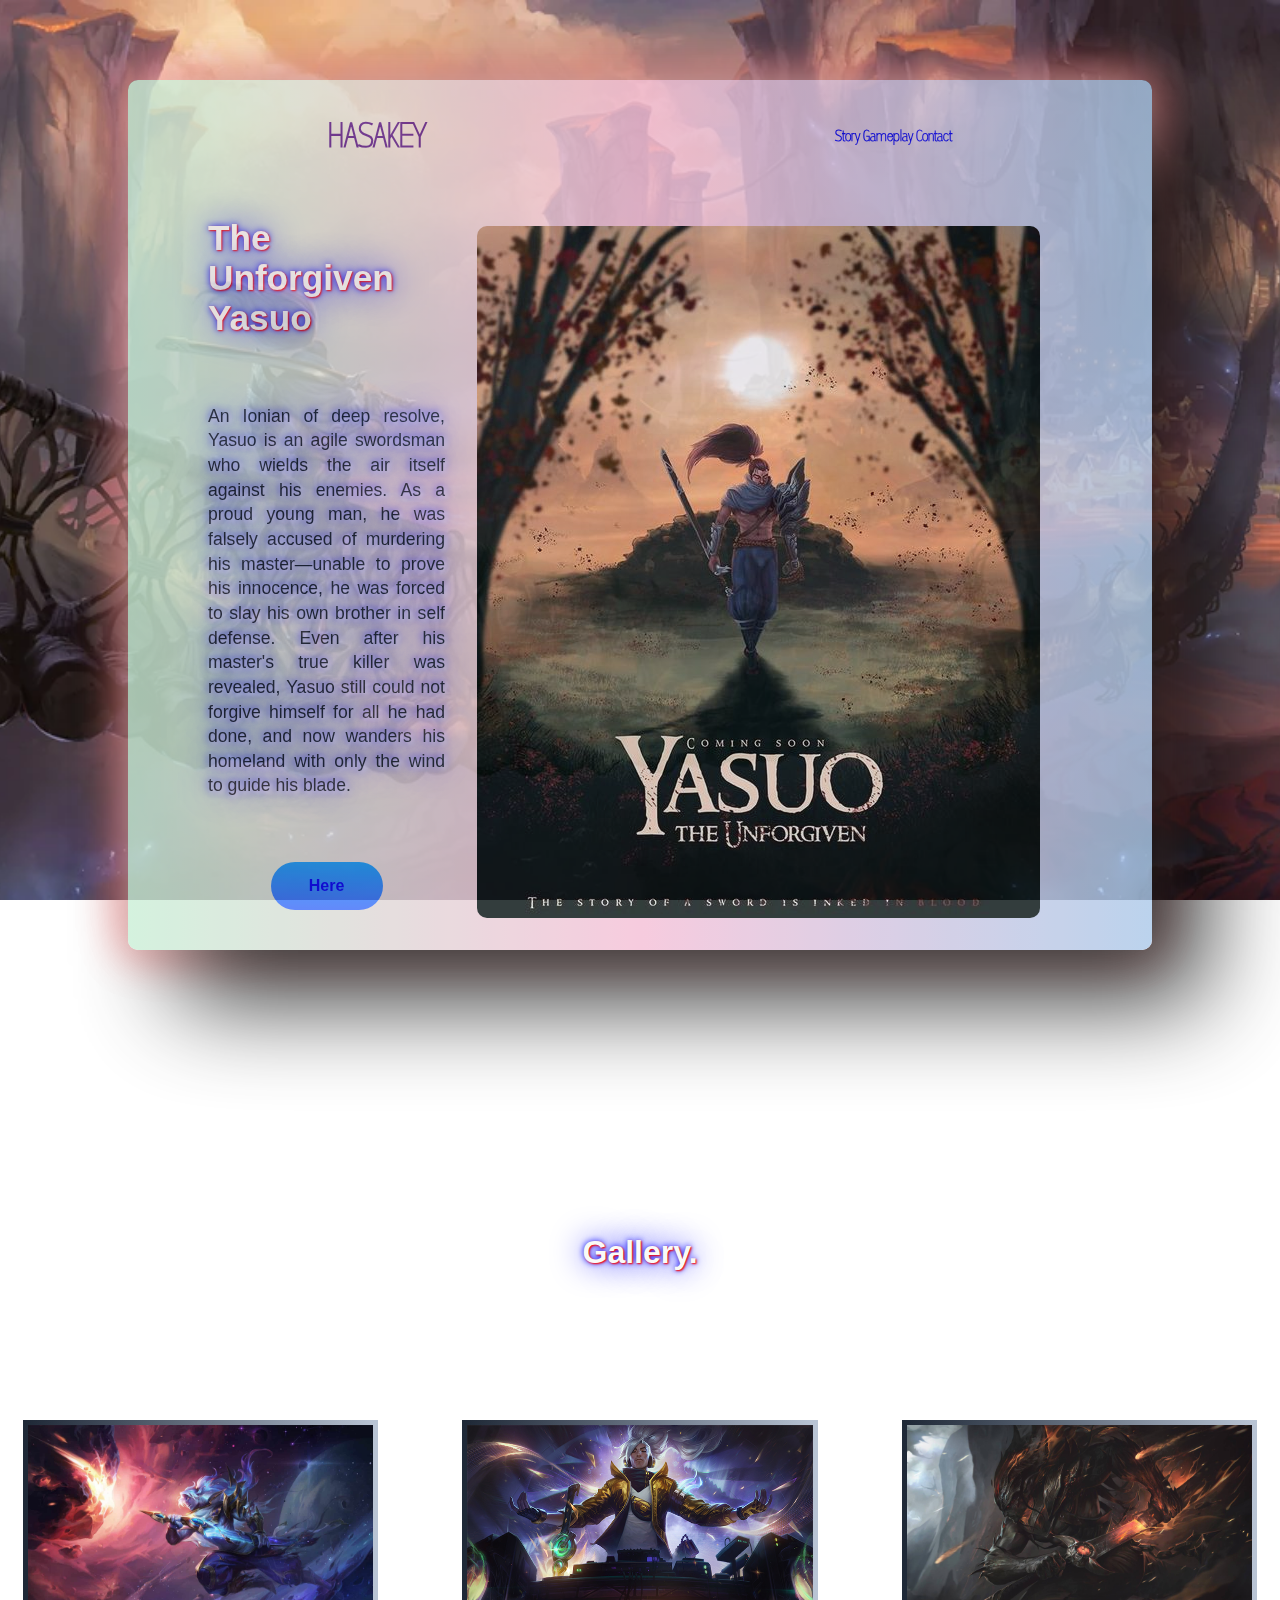
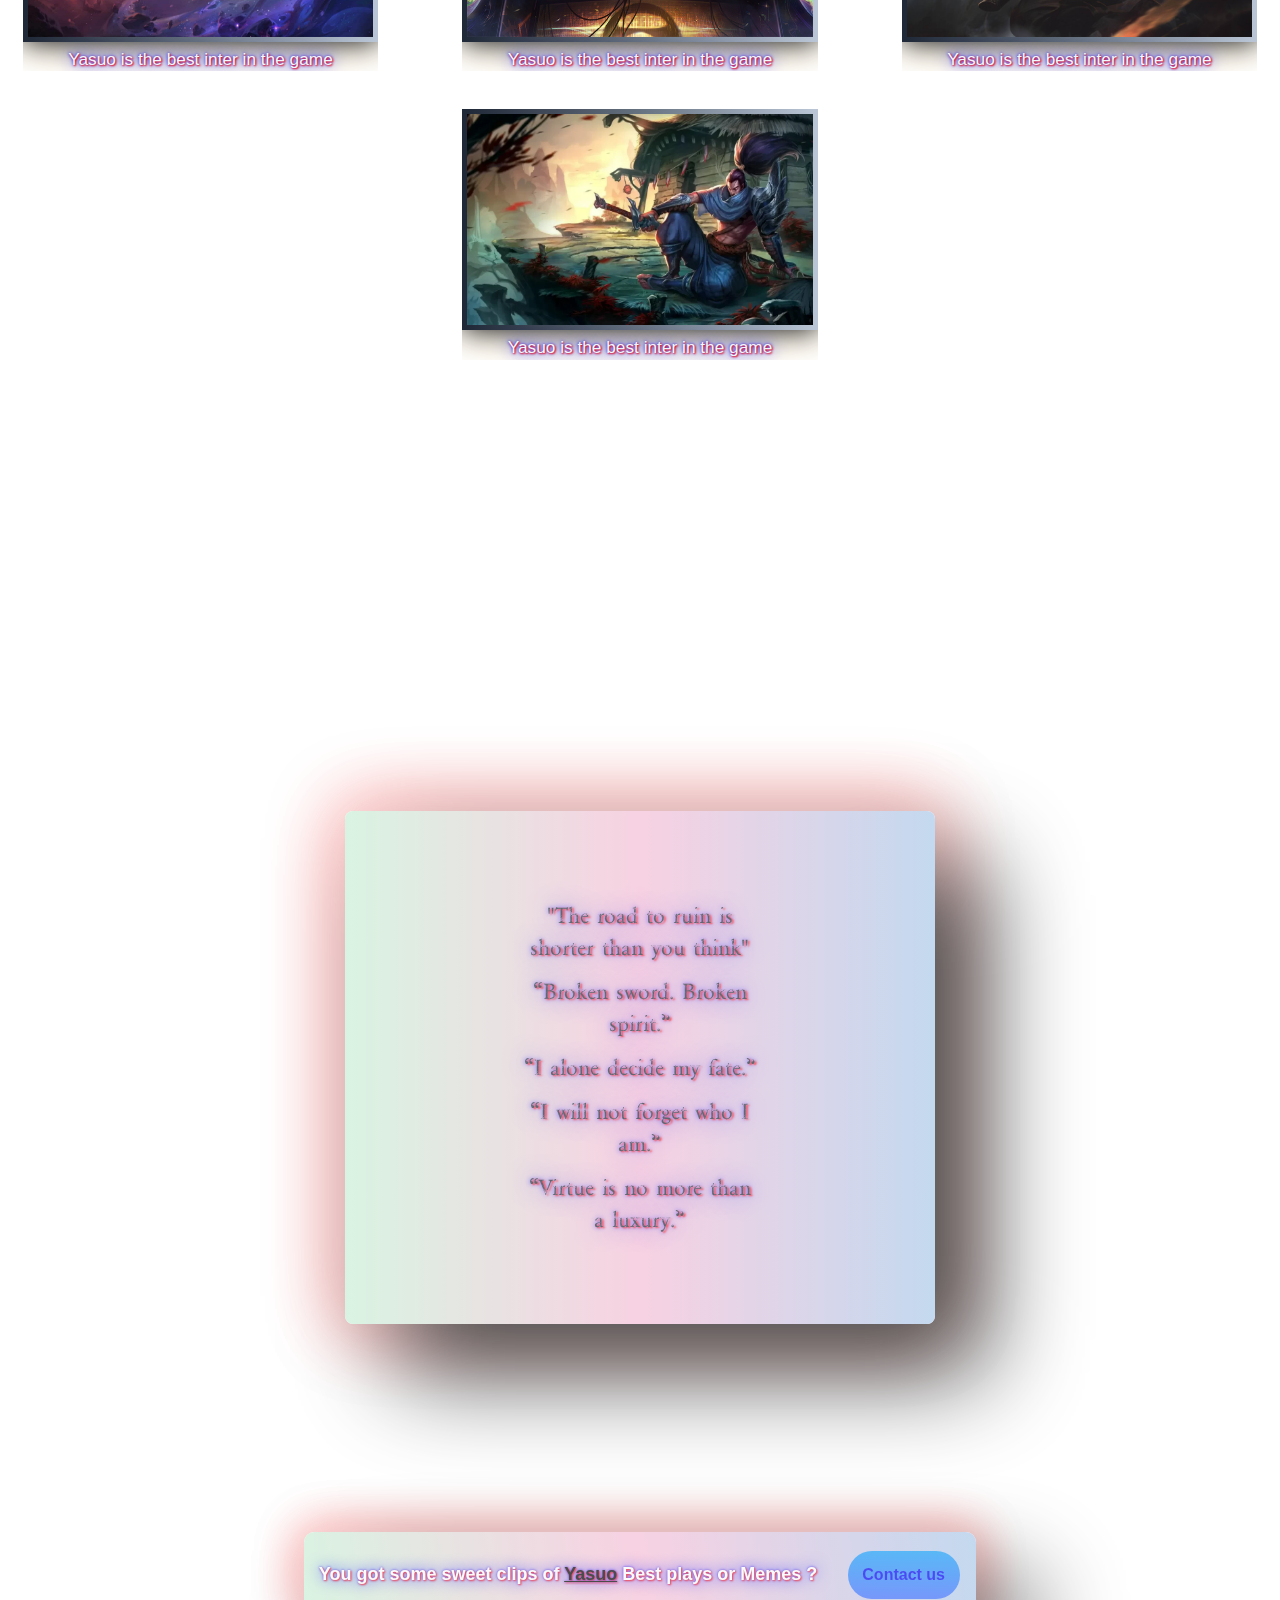
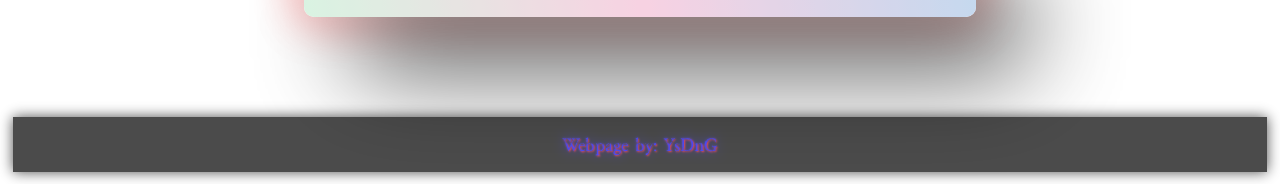
==== commit 6d5ae38f: "Add hover effects, correct responsive issues 	modified:   index.html 	modified:   style.css" ====
--- a/index.html
+++ b/index.html
@@ -22,8 +22,10 @@
                 
                 <div class="section">
                     <h1> The Unforgiven Yasuo</h1>
+                    <div class="p">
                     <p> An Ionian of deep resolve, Yasuo is an agile swordsman who wields the air itself against his enemies. As a proud young man, he was falsely accused of murdering his master—unable to prove his innocence, he was forced to slay his own brother in self defense. Even after his master's true killer was revealed, Yasuo still could not forgive himself for all he had done, and now wanders his homeland with only the wind to guide his blade.
                     </p>
+                </div>
                     <button> <a href="https://www.youtube.com/watch?v=GRO9xwdnfjw&ab_channel=K13Entertainment">Here</a> </button>
                 </div>
                 <div class="aside"> 
@@ -35,7 +37,9 @@
 
         </header>
             <div class="content-top">
+                
                 <h1> Gallery. </h1>
+
                 <div class="content-list">
                     <div class="content-top-img">
                         <img src="./Img/lor-skin-yasuo-cosmique.jpg"/>
@@ -45,14 +49,16 @@
                         <img src="./Img/riot-games-collab-skin-yasuo-jeu-video-vonguru.webp"/>
                         <p>Yasuo is the best inter in the game</p>
                     </div>
+                
                     <div class="content-top-img">
                         <img src="./Img/yasuo-night.jpg">
                         <p>Yasuo is the best inter in the game</p>
                     </div>
                     <div class="content-top-img">
-                        <img src="./Img/Yasuo_1.jpg"/>
+                        <img src="./Img/Yasuo_0-1024x604.webp"/>
                         <p>Yasuo is the best inter in the game</p>
                     </div>
+                 
                 </div>
             </div>
                 <div class="quote">
--- a/style.css
+++ b/style.css
@@ -26,17 +26,20 @@
     display: flex;
     flex-direction: column;
     align-items: center;
+    flex-wrap: nowrap;
     color: rgb(85,26,139);
+    z-index: -1;
 }
 header{
         margin-bottom: 9em;
         background-image: linear-gradient(90deg, rgb(202, 239, 215) 0%, rgb(245, 191, 215) 50%, rgb(171, 201, 233) 100%);
         width: 80%;
         margin-top: 5em;
-        opacity: 0.7;
+        opacity: 0.8;
         border-radius: 10px;
         overflow: hidden;
         box-shadow: 50px 50px 100px black, 0 0 3em white, 0 0 3em red;
+        z-index: 0;
 }
 .placeholderImg
 {
@@ -74,7 +77,6 @@
 }
 .headerContent{
     display: flex; 
-    gap: 2em;
      padding: 0 5em ; 
 
     }
@@ -85,7 +87,9 @@
     margin: 0;
 }    
 .headerContent p{
+    color: #1f2937;
     font-size: 0.9vw;
+    text-shadow: 2px 2px 4px white, 0 0 2em blue, 0 0 0.5em blue;
     margin: 0;
 }
 .section {
@@ -96,9 +100,25 @@
     align-items: center;
     flex:1;
 }
+.section p {
+    margin-top: 1em;
+    font-size: 1.1em;
+    line-height: 1.4em;
+    text-align: justify;
+}
+
+.section:hover .p{
+    
+    padding: 0.1em;
+    background-color: white;
+    opacity: 1;
+    box-shadow: 2px 1px 2px red, 0 0 1em rgb(85,26,139), 0 0 0.2em blue;
+    overflow: hidden;
+    }
+
 .aside{
     display: flex;
-    width: 50em;
+    max-width: 50em;
     display:flex ;
     flex-direction: column;
     align-items: center;
@@ -203,15 +223,16 @@
     display: flex;
     flex-direction: column;
     background-position: top;
+    
     background-image: url('./Img/006f8wK2gy1ggitql5pk0j31ev0u04qs.jpg');
     background-size: cover;
-    z-index: -2;
     object-fit: cover;
     background-attachment: fixed;
     margin-bottom: 9em;
     padding: 4.5em;
     color: aliceblue;
     font-size: 1.2em;
+    z-index: 1;
 
  }
  
@@ -219,39 +240,73 @@
  .content-list{
     display: flex;
     flex-shrink: 0;
-    gap: 1em;
     text-align: center;  
+    justify-content: space-around;
     flex-wrap: wrap;
-    
+    margin-bottom: 10em;
+    z-index: 2;
+    gap: 2em;
+
  }
  .content-list p{
     font-size: 0.9em;
     text-shadow: 1px 1px 2px red, 0 0 1em blue, 0 0 0.2em blue;
- }
+    background-color: transparent;
+ }
+
  .content-top-img{
-    flex: auto;
-
- }
+    overflow: hidden;
+    z-index: 3;
+    transition: transform .5s ease
+}
  .content-top-img img{
-    width: 25rem;
-    height: 12.5rem;
+    width: 18em;
+    height: 11em;
+    transition: transform .5s ease, filter .5s ease-in-out;
+    filter:drop-shadow();
     border-style: solid;
     border-image: linear-gradient(  to left, #b9c4d4, #8f9aaa, #677281, #424c5b, #1f2937) 1;
     border-width: 5px;
     border-radius: 5px;
-      animation: pulseImg 3s infinite;  
- }
+    box-shadow:  0 0 1.5em black, 0 0 1.5em white, 0 0 3em wheat;
+        
+ }
+ .content-top-img:hover {
+    
+    float: left;
+    z-index: 4;
+    transform:scale(1.3); 
+    border-radius: 50%;
+    overflow: hidden;
+    filter: drop-shadow(0 0 0.75rem #c0e3ec);
+
+     
+ }
+ .content-top-img:hover p{
+    line-height: 0;
+    margin: 2em 0;
+    display: none;
+ }
+
+
+
+ .content-top-img:hover img
+ {
+    
+    
+    filter: drop-shadow(0);
+    transform: scale(1.1);
+    animation: pulseImg 3s infinite; 
+ }
+
 
  @keyframes pulseImg {
 
+
     to{
-        box-shadow:  0 0 3em black, 0 0 3em white, 0 0 3em wheat;
-    }
- }
- 
-
-     
-
+        box-shadow:  0 0 6em black, 0 0 6em white, 0 0 6em wheat;
+    }
+    }
  .content-top h1{
     border-radius: 50%;
     padding: 1em;
@@ -279,13 +334,19 @@
     
  }
  .yasuo-quote{
+    box-sizing: content-box;
     width: 60%;
     text-shadow: 2px 1px 2px red, 0 0 1em blue, 0 0 0.2em blue;
  }
- .quote p{
+  .quote p{
     margin: 0.5em;
     font-size: 0.9em;
     color: #1f2937;
+    transition: transform .5s ease;
+ }
+
+ .quote:hover p {
+    transform: scale(1.5);
  }
 
  .content-bot{
@@ -301,6 +362,7 @@
     box-shadow: 50px 50px 100px black, 0 0 3em white, 0 0 3em red;
  }
  .content-bot-text{
+    box-sizing: content-box;
     width: 80%;
     text-align: center;
     padding: 1.25em 0;
@@ -335,7 +397,7 @@
 }
 
 
-@media only screen and (max-width: 750px){
+@media only screen and (max-width: 1200px){
 
 
   
@@ -348,6 +410,7 @@
 
     .section{
         width: 65vw;
+        margin-top: 4em;
     }
     .aside img{
        width: 60vw;
@@ -366,15 +429,7 @@
     .content-bot{
         justify-content: center;
     }
-    .section{
-        margin-top: 4em;
-    }
-    .section p {
-        margin-top: 1em;
-        font-size: 1.1em;
-        line-height: 1.4em;
-        text-align: justify;
-    }
+   
 
     .quote p{
         margin-top: 1em;
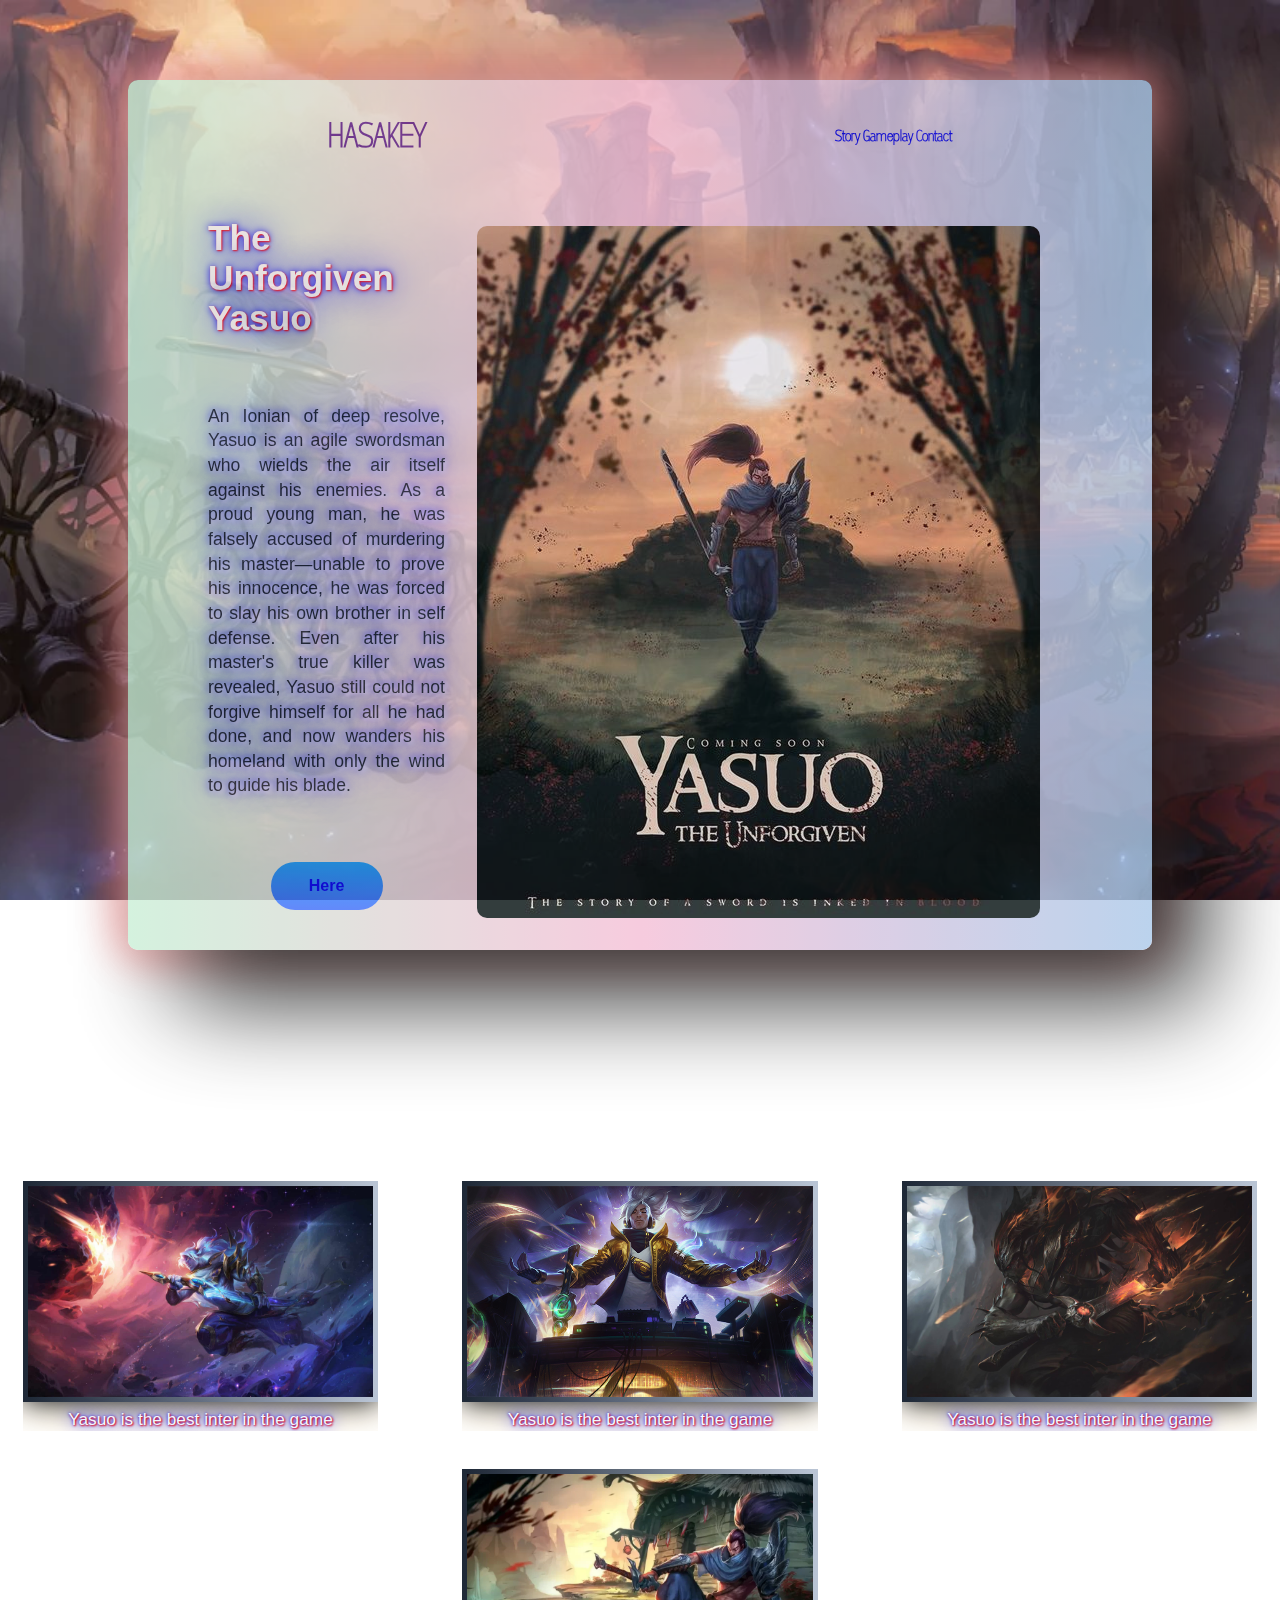
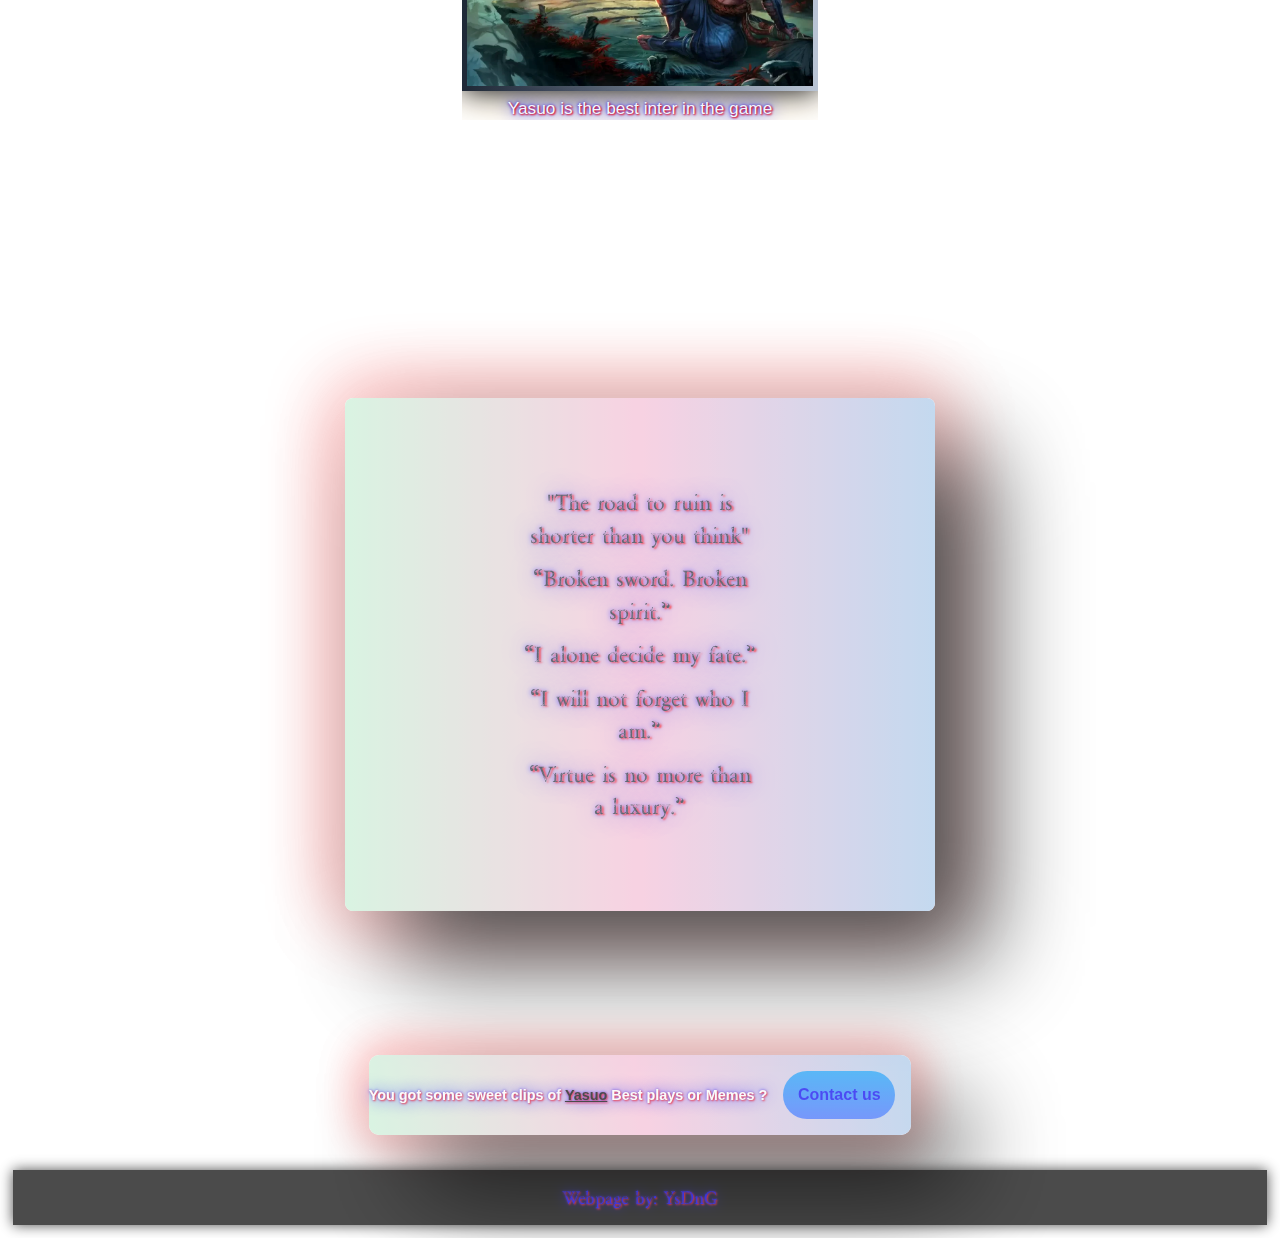
==== commit fa4f1001: "modified:   index.html 	modified:   style.css" ====
--- a/index.html
+++ b/index.html
@@ -36,10 +36,9 @@
             </div>
 
         </header>
-            <div class="content-top">
+        
+            <!-- <div class="content-top"> -->
                 
-                <h1> Gallery. </h1>
-
                 <div class="content-list">
                     <div class="content-top-img">
                         <img src="./Img/lor-skin-yasuo-cosmique.jpg"/>
@@ -59,7 +58,7 @@
                         <p>Yasuo is the best inter in the game</p>
                     </div>
                  
-                </div>
+                <!-- </div> -->
             </div>
                 <div class="quote">
                     <div class="yasuo-quote"> 
@@ -73,9 +72,9 @@
                 </div>
 
                 <div class="content-bot">
-                    <div class="content-bot-text">
+                  
                         <h3> You got some sweet clips of <span style="text-decoration:underline;font-weight: bold; color: black;">Yasuo</span> Best plays or Memes ?</h3>
-                    </div>
+                   
                     <button> <a href="https://www.youtube.com/watch?v=GRO9xwdnfjw&ab_channel=K13Entertainment">Contact us </button>
                 </div>
 
--- a/style.css
+++ b/style.css
@@ -14,7 +14,7 @@
 }
 
 body{
-    width: 100%;
+    min-width: 100vw;
     font-family:Verdana, Geneva, Tahoma, sans-serif;
     margin: 0;
     padding: 0;
@@ -33,7 +33,7 @@
 header{
         margin-bottom: 9em;
         background-image: linear-gradient(90deg, rgb(202, 239, 215) 0%, rgb(245, 191, 215) 50%, rgb(171, 201, 233) 100%);
-        width: 80%;
+        width: 80vw;
         margin-top: 5em;
         opacity: 0.8;
         border-radius: 10px;
@@ -63,7 +63,7 @@
     
 }
 h3{
-    font-size: 18px;
+    font-size: 0.9em;;
     font-weight:bold;
     margin: 0;
     
@@ -126,8 +126,8 @@
 
 }
 .headerImg{
-    width: 100%;
-    height: 100%; 
+    min-width: 100%;
+    min-height: 100%; 
     object-fit: contain;
     
 
@@ -207,13 +207,10 @@
       box-shadow: rgba(40, 170, 255, 0.25) 0 0 0 .125em;
     } 
 
-img{
-    max-width: 100%;
-    max-height: 100%;
-}
-
- .content-top{
-    width: 100%;
+
+ /* .content-top{
+    width: 100vw;
+    box-sizing: content-box;
     flex-shrink: 0;
     display: flex;
     flex-direction: column;
@@ -222,8 +219,8 @@
     gap: 5em;
     display: flex;
     flex-direction: column;
-    background-position: top;
-    
+   
+    background-position: top; 
     background-image: url('./Img/006f8wK2gy1ggitql5pk0j31ev0u04qs.jpg');
     background-size: cover;
     object-fit: cover;
@@ -233,11 +230,22 @@
     color: aliceblue;
     font-size: 1.2em;
     z-index: 1;
-
- }
+ } */
  
  
  .content-list{
+    width: 100vw;
+    background-position: top; 
+    background-image: url('./Img/006f8wK2gy1ggitql5pk0j31ev0u04qs.jpg');
+    background-size: cover;
+    object-fit: cover;
+    background-attachment: fixed;
+    margin-bottom: 9em;
+    padding: 4.5em;
+    color: aliceblue;
+    font-size: 1.2em;
+    z-index: 1;
+    
     display: flex;
     flex-shrink: 0;
     text-align: center;  
@@ -350,31 +358,23 @@
  }
 
  .content-bot{
-    flex: auto;
     background-image: linear-gradient(80deg, rgb(202, 239, 215) 0%, rgb(245, 191, 215) 50%, rgb(171, 201, 233) 100%);
     opacity: 0.7;
     border-radius: 10px;
-    margin: 5em;
     display: flex;
     justify-content: space-around;
     align-items: center;
     color: #f9faf8;
     box-shadow: 50px 50px 100px black, 0 0 3em white, 0 0 3em red;
- }
- .content-bot-text{
-    box-sizing: content-box;
-    width: 80%;
-    text-align: center;
-    padding: 1.25em 0;
-    margin: 0 3em;
-    font-size: 0.9em;
     margin: 1em;
     text-shadow: 1px 1px 2px red, 0 0 1em blue, 0 0 0.2em blue;
+    text-align: center;
  }
  
+ 
 
  footer{
-    width: 100%;
+    width: 100vw;
     font-family: night;
     text-shadow: 1px 1px 2px red, 0 0 1em blue, 0 0 0.2em blue;
     opacity: 0.7;
@@ -417,7 +417,7 @@
     }
     button{
         margin: 1em;
-        font-size: 1.4em;
+        font-size: 0.9em;
         line-height: 0.5em;
         text-align: justify;
         width: 7em;
